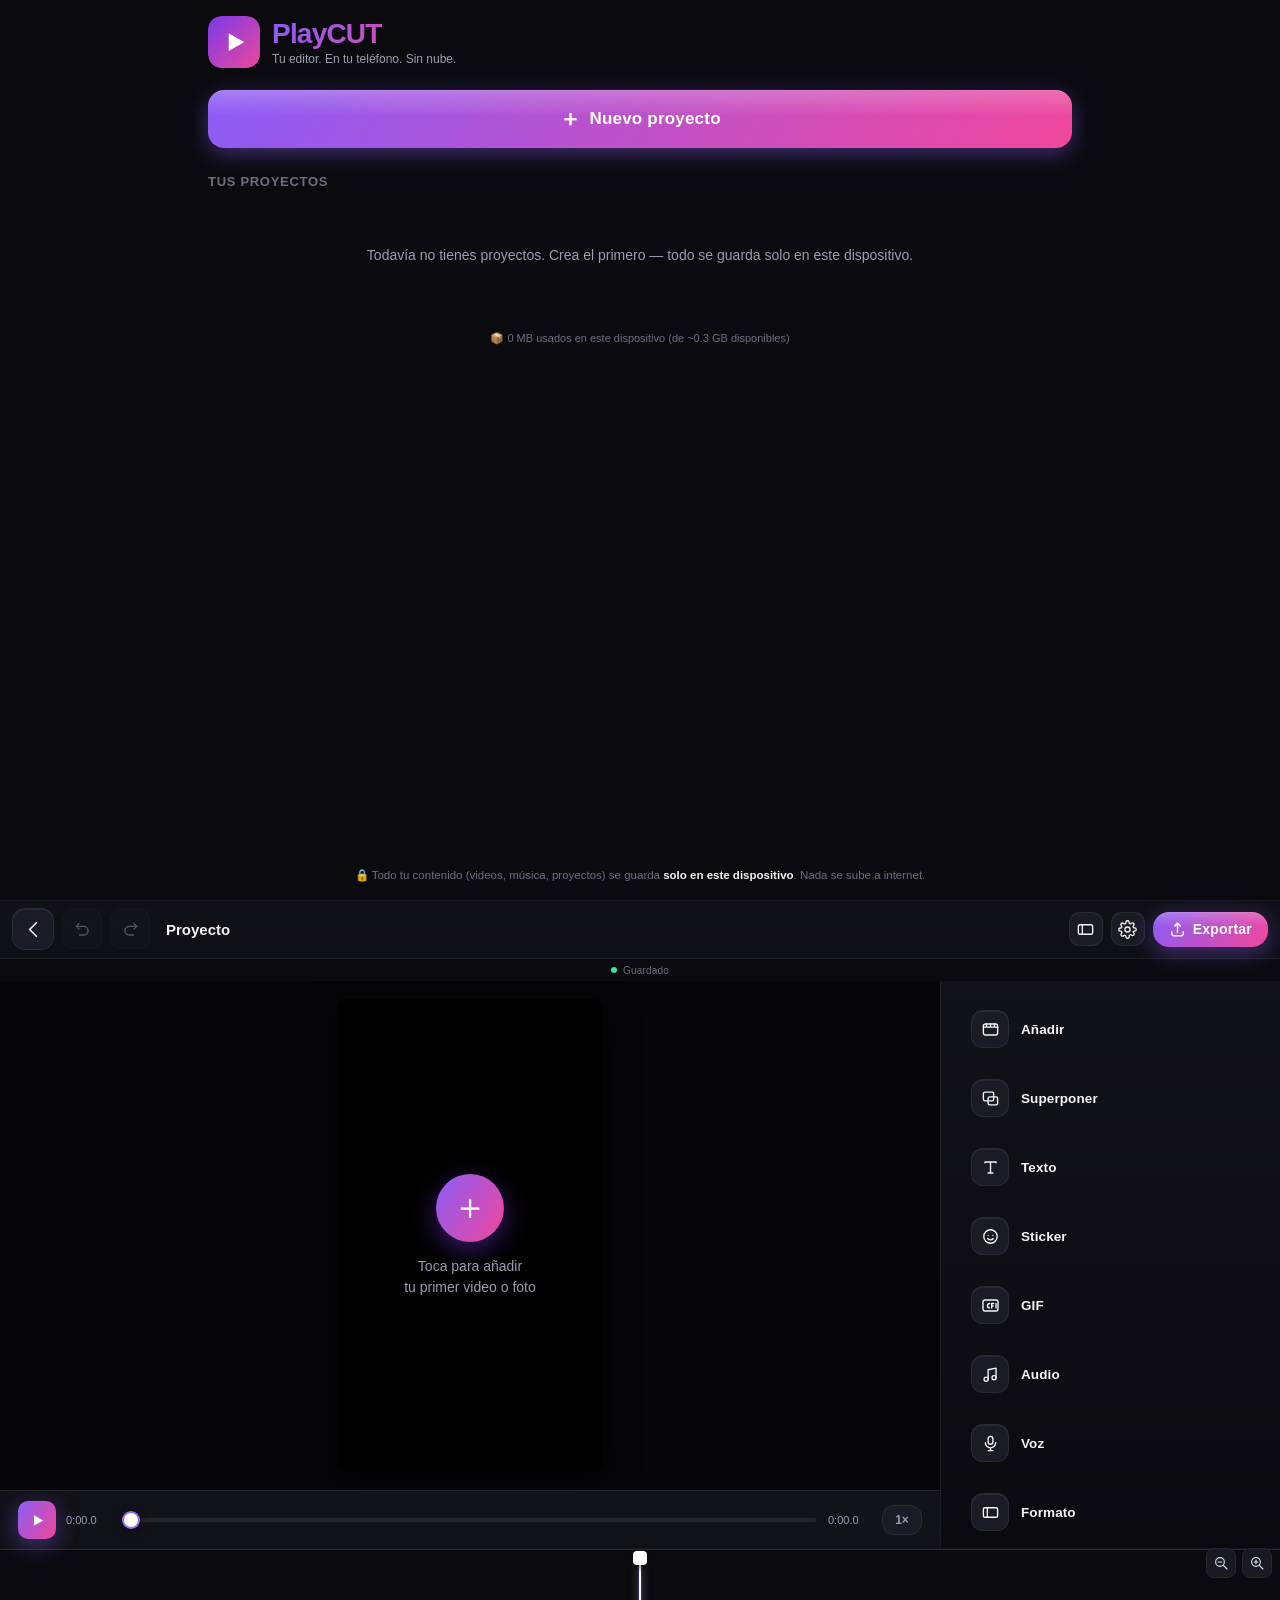
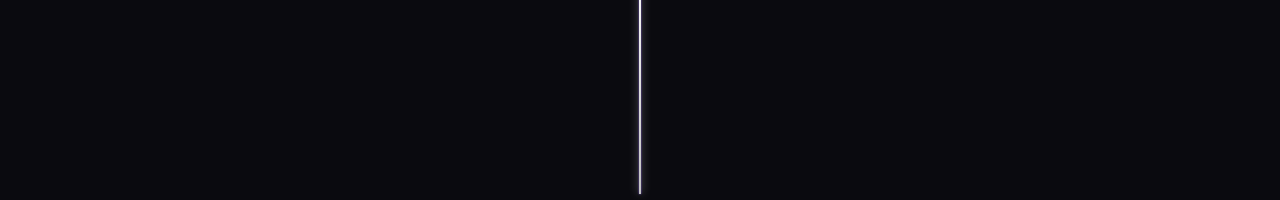
==== index.html @ 41d6950f "Add video stabilization (PRO) Analyses the clip frame by frame, reconstructs the camera's real path " ====
<!DOCTYPE html>
<html lang="es">
<head>
  <meta charset="UTF-8" />
  <meta name="viewport" content="width=device-width, initial-scale=1.0, viewport-fit=cover, maximum-scale=1.0, user-scalable=no" />
  <meta name="theme-color" content="#0d0d12" />
  <meta name="description" content="PlayCUT — Editor de video estilo CapCut, 100% en tu dispositivo. Sin nube, sin cuentas." />
  <meta name="apple-mobile-web-app-capable" content="yes" />
  <meta name="apple-mobile-web-app-status-bar-style" content="black-translucent" />
  <meta name="apple-mobile-web-app-title" content="PlayCUT" />
  <link rel="apple-touch-icon" href="icons/icon-192.png" />
  <link rel="icon" type="image/png" href="icons/icon-192.png" />
  <link rel="manifest" href="manifest.webmanifest" />
  <link rel="stylesheet" href="css/styles.css" />
  <title>PlayCUT — Editor de video en tu dispositivo</title>
</head>
<body>
<svg id="ic-sprite" width="0" height="0" style="position:absolute" aria-hidden="true" focusable="false">
  <symbol id="ic-media" viewBox="0 0 24 24"><rect x="3" y="5" width="18" height="14" rx="2.5"/><path d="M3 9h18M7 5v4M12 5v4M17 5v4"/></symbol>
    <symbol id="ic-overlay" viewBox="0 0 24 24"><rect x="3" y="4" width="13" height="11" rx="2"/><rect x="9" y="10" width="12" height="10" rx="2"/></symbol>
    <symbol id="ic-text" viewBox="0 0 24 24"><path d="M5 6V5h14v1M12 5v14M9 19h6"/></symbol>
    <symbol id="ic-sticker" viewBox="0 0 24 24"><circle cx="12" cy="12" r="8.5"/><path d="M9 10.5v.01M15 10.5v.01M8.5 14.5a4.5 4.5 0 0 0 7 0"/></symbol>
    <symbol id="ic-gif" viewBox="0 0 24 24"><rect x="2.5" y="5" width="19" height="14" rx="2.5"/><path d="M11 9.5A2.5 2.5 0 1 0 11 15M13.5 15V9.5h2.5M13.5 12.5h2M19 9.5V15"/></symbol>
    <symbol id="ic-audio" viewBox="0 0 24 24"><path d="M9 18V6l10-2v12"/><circle cx="6.5" cy="18" r="2.6"/><circle cx="16.5" cy="16" r="2.6"/></symbol>
    <symbol id="ic-voice" viewBox="0 0 24 24"><rect x="9" y="3" width="6" height="10" rx="3"/><path d="M5.5 11a6.5 6.5 0 0 0 13 0M12 17.5V21M9 21h6"/></symbol>
    <symbol id="ic-ratio" viewBox="0 0 24 24"><rect x="3" y="6" width="18" height="12" rx="2"/><path d="M8 6v12"/></symbol>
    <symbol id="ic-split" viewBox="0 0 24 24"><path d="M12 3v18M7 8l-3 4 3 4M17 8l3 4-3 4"/></symbol>
    <symbol id="ic-freeze" viewBox="0 0 24 24"><path d="M12 3v18M4.2 7.5l15.6 9M19.8 7.5l-15.6 9M12 7l-2.4-2.4M12 7l2.4-2.4M12 17l-2.4 2.4M12 17l2.4 2.4"/></symbol>
    <symbol id="ic-color" viewBox="0 0 24 24"><path d="M12 3a9 9 0 1 0 0 18c1.3 0 2-.8 2-1.7 0-1.4-1.3-1.6-1.3-2.8 0-.9.7-1.5 1.7-1.5H16a5 5 0 0 0 5-5c0-4-4-7-9-7Z"/><circle cx="7.5" cy="12" r="1.1" fill="currentColor" stroke="none"/><circle cx="9.8" cy="8" r="1.1" fill="currentColor" stroke="none"/><circle cx="14.5" cy="7.6" r="1.1" fill="currentColor" stroke="none"/></symbol>
    <symbol id="ic-marker" viewBox="0 0 24 24"><path d="M12 21s7-6.3 7-11a7 7 0 1 0-14 0c0 4.7 7 11 7 11Z"/><circle cx="12" cy="10" r="2.6"/></symbol>
    <symbol id="ic-paste" viewBox="0 0 24 24"><rect x="6" y="4" width="12" height="17" rx="2"/><path d="M9.5 4V3h5v1"/><path d="M9 11h6M9 15h4"/></symbol>
    <symbol id="ic-adjust" viewBox="0 0 24 24"><path d="M5 21v-7M5 10V3M12 21v-11M12 6V3M19 21v-4M19 13V3"/><path d="M2.5 14h5M9.5 6h5M16.5 17h5"/></symbol>
    <symbol id="ic-stab" viewBox="0 0 24 24"><rect x="3" y="6" width="18" height="12" rx="2"/><path d="M7.5 12h9"/><path d="M12 9.2v5.6"/><path d="M2 9v6M22 9v6"/></symbol>
    <symbol id="ic-curve" viewBox="0 0 24 24"><path d="M3.5 20.5h17M3.5 20.5V3.5"/><path d="M4 20C9 20 8 5 20 4"/><circle cx="9" cy="15.6" r="1.6" fill="currentColor" stroke="none"/><circle cx="15" cy="7.2" r="1.6" fill="currentColor" stroke="none"/></symbol>
    <symbol id="ic-volume" viewBox="0 0 24 24"><path d="M4 9.5v5h3.5L12 19V5L7.5 9.5H4Z"/><path d="M16 9a4 4 0 0 1 0 6M18.7 6.2a8 8 0 0 1 0 11.6"/></symbol>
    <symbol id="ic-speed" viewBox="0 0 24 24"><path d="M12 21a8.5 8.5 0 1 0-8.5-8.5"/><path d="M3.5 12.5 6 10M12 12.5l4.5-4"/><circle cx="12" cy="12.5" r="1.3" fill="currentColor" stroke="none"/></symbol>
    <symbol id="ic-transition" viewBox="0 0 24 24"><rect x="2.5" y="6" width="9" height="12" rx="2"/><rect x="12.5" y="6" width="9" height="12" rx="2"/><path d="M9 12h6M13 10l2 2-2 2"/></symbol>
    <symbol id="ic-anim" viewBox="0 0 24 24"><path d="m12 3 2.1 5.1L19.5 9l-4 3.6 1.1 5.4L12 15.4 7.4 18l1.1-5.4-4-3.6 5.4-.9L12 3Z"/></symbol>
    <symbol id="ic-duplicate" viewBox="0 0 24 24"><rect x="3.5" y="3.5" width="12" height="12" rx="2"/><rect x="8.5" y="8.5" width="12" height="12" rx="2"/></symbol>
    <symbol id="ic-copy" viewBox="0 0 24 24"><rect x="9" y="3" width="12" height="14" rx="2"/><path d="M15 21H5a2 2 0 0 1-2-2V8"/></symbol>
    <symbol id="ic-lock" viewBox="0 0 24 24"><rect x="4.5" y="10" width="15" height="11" rx="2.5"/><path d="M8 10V7a4 4 0 0 1 8 0v3"/></symbol>
    <symbol id="ic-unlock" viewBox="0 0 24 24"><rect x="4.5" y="10" width="15" height="11" rx="2.5"/><path d="M8 10V7a4 4 0 0 1 7.7-1.5"/></symbol>
    <symbol id="ic-left" viewBox="0 0 24 24"><path d="M15 5 8 12l7 7"/></symbol>
    <symbol id="ic-right" viewBox="0 0 24 24"><path d="m9 5 7 7-7 7"/></symbol>
    <symbol id="ic-trash" viewBox="0 0 24 24"><path d="M4 7h16M10 4h4M6 7l1 13h10l1-13M10 11v6M14 11v6"/></symbol>
    <symbol id="ic-back" viewBox="0 0 24 24"><path d="M15 5 8 12l7 7"/></symbol>
    <symbol id="ic-undo" viewBox="0 0 24 24"><path d="M4 8h9.5a5.5 5.5 0 0 1 0 11H8"/><path d="m7.5 4.5-3 3.5 3 3.5"/></symbol>
    <symbol id="ic-redo" viewBox="0 0 24 24"><path d="M20 8h-9.5a5.5 5.5 0 0 0 0 11H16"/><path d="m16.5 4.5 3 3.5-3 3.5"/></symbol>
    <symbol id="ic-settings" viewBox="0 0 24 24"><circle cx="12" cy="12" r="3.2"/><path d="M19.4 14.4a1.6 1.6 0 0 0 .33 1.79l.06.06a2 2 0 1 1-2.83 2.83l-.06-.06a1.6 1.6 0 0 0-1.79-.33 1.6 1.6 0 0 0-1 1.47V21a2 2 0 1 1-4 0v-.11a1.6 1.6 0 0 0-1.05-1.47 1.6 1.6 0 0 0-1.79.33l-.06.06a2 2 0 1 1-2.83-2.83l.06-.06a1.6 1.6 0 0 0 .33-1.79 1.6 1.6 0 0 0-1.47-1H3a2 2 0 1 1 0-4h.11a1.6 1.6 0 0 0 1.47-1.05 1.6 1.6 0 0 0-.33-1.79l-.06-.06a2 2 0 1 1 2.83-2.83l.06.06a1.6 1.6 0 0 0 1.79.33H9a1.6 1.6 0 0 0 1-1.47V3a2 2 0 1 1 4 0v.11a1.6 1.6 0 0 0 1 1.47 1.6 1.6 0 0 0 1.79-.33l.06-.06a2 2 0 1 1 2.83 2.83l-.06.06a1.6 1.6 0 0 0-.33 1.79V9a1.6 1.6 0 0 0 1.47 1H21a2 2 0 1 1 0 4h-.11a1.6 1.6 0 0 0-1.47 1Z"/></symbol>
    <symbol id="ic-play" viewBox="0 0 24 24"><path d="M7 4.5v15l13-7.5-13-7.5Z" fill="currentColor" stroke="none"/></symbol>
    <symbol id="ic-pause" viewBox="0 0 24 24"><rect x="6.5" y="4.5" width="4" height="15" rx="1.4" fill="currentColor" stroke="none"/><rect x="13.5" y="4.5" width="4" height="15" rx="1.4" fill="currentColor" stroke="none"/></symbol>
    <symbol id="ic-export" viewBox="0 0 24 24"><path d="M12 16V3M8 7l4-4 4 4"/><path d="M4 15v3.5A2.5 2.5 0 0 0 6.5 21h11a2.5 2.5 0 0 0 2.5-2.5V15"/></symbol>
    <symbol id="ic-plus" viewBox="0 0 24 24"><path d="M12 5v14M5 12h14"/></symbol>
    <symbol id="ic-crown" viewBox="0 0 24 24"><path d="m3 8 3.6 2.7L12 4l5.4 6.7L21 8l-1.6 10H4.6L3 8Z"/></symbol>
    <symbol id="ic-help" viewBox="0 0 24 24"><circle cx="12" cy="12" r="9"/><path d="M9.6 9.4a2.5 2.5 0 1 1 3.3 2.4c-.6.2-.9.8-.9 1.4v.4"/><circle cx="12" cy="17" r="1.1" fill="currentColor" stroke="none"/></symbol>
    <symbol id="ic-safe" viewBox="0 0 24 24"><rect x="3" y="3" width="18" height="18" rx="2.5"/><rect x="6.5" y="6.5" width="11" height="11" rx="1.5" stroke-dasharray="2.5 2.5"/></symbol>
    <symbol id="ic-camera" viewBox="0 0 24 24"><path d="M4 8.5h2.6l1.6-2.4h7.6L17.4 8.5H20a1.5 1.5 0 0 1 1.5 1.5v8A1.5 1.5 0 0 1 20 19.5H4A1.5 1.5 0 0 1 2.5 18v-8A1.5 1.5 0 0 1 4 8.5Z"/><circle cx="12" cy="13.5" r="3.3"/></symbol>
    <symbol id="ic-beat" viewBox="0 0 24 24"><path d="M2.5 12h3.2l2-6 3 12 2.6-8.5 1.9 4.5h6.3"/></symbol>
    <symbol id="ic-zoom-in" viewBox="0 0 24 24"><circle cx="10.5" cy="10.5" r="6.5"/><path d="M15.5 15.5 21 21M10.5 7.8v5.4M7.8 10.5h5.4"/></symbol>
    <symbol id="ic-zoom-out" viewBox="0 0 24 24"><circle cx="10.5" cy="10.5" r="6.5"/><path d="M15.5 15.5 21 21M7.8 10.5h5.4"/></symbol>
    <symbol id="ic-close" viewBox="0 0 24 24"><path d="M6 6l12 12M18 6 6 18"/></symbol>
</svg>

  <!-- ===================== PANTALLA: PROYECTOS ===================== -->
  <section id="screen-home" class="screen active">
    <header class="home-header">
      <div class="brand">
        <img src="icons/icon-192.png" alt="" class="brand-logo" />
        <div>
          <h1>PlayCUT</h1>
          <p class="brand-sub">Tu editor. En tu teléfono. Sin nube.</p>
        </div>
      </div>
      <button id="btn-install" class="ghost-btn" hidden>Instalar app</button>
    </header>

    <div class="home-actions">
      <button id="btn-new-project" class="primary-btn big">
        <span class="plus">＋</span> Nuevo proyecto
      </button>
    </div>

    <h2 class="section-title">Tus proyectos</h2>
    <div id="project-list" class="project-list"></div>
    <p id="empty-projects" class="empty-hint">Todavía no tienes proyectos. Crea el primero — todo se guarda solo en este dispositivo.</p>

    <div id="storage-usage" class="storage-usage"></div>
    <footer class="privacy-note">
      🔒 Todo tu contenido (videos, música, proyectos) se guarda <b>solo en este dispositivo</b>.
      Nada se sube a internet.
    </footer>
  </section>

  <!-- ===================== PANTALLA: EDITOR ===================== -->
  <section id="screen-editor" class="screen">
    <header class="editor-topbar">
      <button id="btn-back" class="icon-btn" title="Volver"><svg class="ic" aria-hidden="true"><use href="#ic-back"/></svg></button>
      <button id="btn-undo" class="icon-btn mini" title="Deshacer" disabled><svg class="ic" aria-hidden="true"><use href="#ic-undo"/></svg></button>
      <button id="btn-redo" class="icon-btn mini" title="Rehacer" disabled><svg class="ic" aria-hidden="true"><use href="#ic-redo"/></svg></button>
      <input id="project-name" class="project-name-input" value="Proyecto" />
      <div class="topbar-actions">
        <button id="btn-ratio" class="icon-btn mini" title="Formato"><svg class="ic" aria-hidden="true"><use href="#ic-ratio"/></svg></button>
        <button id="btn-settings" class="icon-btn mini" title="Ajustes"><svg class="ic" aria-hidden="true"><use href="#ic-settings"/></svg></button>
        <button id="btn-export" class="primary-btn small"><svg class="ic" aria-hidden="true"><use href="#ic-export"/></svg><span>Exportar</span></button>
      </div>
    </header>
    <div class="save-row"><span id="save-status" class="save-status">Guardado</span></div>

    <div class="preview-wrap">
      <canvas id="preview" width="1080" height="1920"></canvas>
      <canvas id="histogram" class="histogram" width="256" height="90" hidden></canvas>
      <div id="preview-empty" class="preview-empty">
        <div class="empty-cta">
          <span class="empty-plus">＋</span>
          <p>Toca para añadir<br>tu primer video o foto</p>
        </div>
      </div>
    </div>

    <div class="transport">
      <button id="btn-play" class="icon-btn play" title="Reproducir"><svg class="ic" aria-hidden="true"><use href="#ic-play"/></svg></button>
      <span id="time-current" class="time">0:00.0</span>
      <input id="seek" class="seek" type="range" min="0" max="1000" value="0" />
      <span id="time-total" class="time">0:00.0</span>
      <button id="btn-prate" class="rate-btn" title="Velocidad de la vista previa">1×</button>
    </div>

    <div class="timeline-area" id="timeline-area">
      <div class="zoom-controls">
        <button id="btn-zoom-out" class="zoom-btn" title="Alejar"><svg class="ic" aria-hidden="true"><use href="#ic-zoom-out"/></svg></button>
        <button id="btn-zoom-in" class="zoom-btn" title="Acercar"><svg class="ic" aria-hidden="true"><use href="#ic-zoom-in"/></svg></button>
      </div>
      <div class="timeline-scroll" id="timeline-scroll">
        <div class="timeline" id="timeline">
          <div class="timeline-ruler" id="timeline-ruler"></div>
          <div class="track track-video" id="track-video" data-track="video"></div>
          <div class="track track-overlay" id="track-overlay" data-track="overlay"></div>
          <div class="track track-audio" id="track-audio" data-track="audio"></div>
          <div class="track track-text" id="track-text" data-track="text"></div>
        </div>
      </div>
      <div class="playhead" id="playhead"></div>
    </div>

    <!-- Barra de herramientas principal -->
    <nav class="toolbar" id="toolbar-main">
      <button class="tool" data-action="add-media"><i><svg class="ic" aria-hidden="true"><use href="#ic-media"/></svg></i><span>Añadir</span></button>
      <button class="tool" data-action="add-overlay"><i><svg class="ic" aria-hidden="true"><use href="#ic-overlay"/></svg></i><span>Superponer</span></button>
      <button class="tool" data-action="add-text"><i><svg class="ic" aria-hidden="true"><use href="#ic-text"/></svg></i><span>Texto</span></button>
      <button class="tool" data-action="add-sticker"><i><svg class="ic" aria-hidden="true"><use href="#ic-sticker"/></svg></i><span>Sticker</span></button>
      <button class="tool" data-action="add-gif"><i><svg class="ic" aria-hidden="true"><use href="#ic-gif"/></svg></i><span>GIF</span></button>
      <button class="tool" data-action="add-audio"><i><svg class="ic" aria-hidden="true"><use href="#ic-audio"/></svg></i><span>Audio</span></button>
      <button class="tool" data-action="voice"><i><svg class="ic" aria-hidden="true"><use href="#ic-voice"/></svg></i><span>Voz</span></button>
      <button class="tool" data-action="ratio"><i><svg class="ic" aria-hidden="true"><use href="#ic-ratio"/></svg></i><span>Formato</span></button>
      <button class="tool" data-action="split"><i><svg class="ic" aria-hidden="true"><use href="#ic-split"/></svg></i><span>Dividir</span></button>
      <button class="tool" data-action="freeze"><i><svg class="ic" aria-hidden="true"><use href="#ic-freeze"/></svg></i><span>Congelar</span></button>
      <button class="tool" data-action="add-color"><i><svg class="ic" aria-hidden="true"><use href="#ic-color"/></svg></i><span>Color</span></button>
      <button class="tool" data-action="marker"><i><svg class="ic" aria-hidden="true"><use href="#ic-marker"/></svg></i><span>Marcador</span></button>
      <button class="tool" data-action="beat" data-pro="beat"><i><svg class="ic" aria-hidden="true"><use href="#ic-beat"/></svg></i><span>Al ritmo</span></button>
      <button class="tool" data-action="safe" data-pro="safe"><i><svg class="ic" aria-hidden="true"><use href="#ic-safe"/></svg></i><span>Guías</span></button>
      <button class="tool" data-action="grab-frame" data-pro="frame"><i><svg class="ic" aria-hidden="true"><use href="#ic-camera"/></svg></i><span>Foto</span></button>
      <button class="tool" data-action="histogram" data-pro="histogram"><i><svg class="ic" aria-hidden="true"><use href="#ic-adjust"/></svg></i><span>Histograma</span></button>
      <button class="tool" data-action="paste" id="btn-paste" hidden><i><svg class="ic" aria-hidden="true"><use href="#ic-paste"/></svg></i><span>Pegar</span></button>
    </nav>

    <!-- Panel contextual de clip seleccionado -->
    <div class="clip-tools" id="clip-tools" hidden>
      <button class="tool" data-action="clip-adjust"><i><svg class="ic" aria-hidden="true"><use href="#ic-adjust"/></svg></i><span>Editar</span></button>
      <button class="tool" data-action="clip-audio"><i><svg class="ic" aria-hidden="true"><use href="#ic-volume"/></svg></i><span>Volumen</span></button>
      <button class="tool" data-action="clip-speed"><i><svg class="ic" aria-hidden="true"><use href="#ic-speed"/></svg></i><span>Velocidad</span></button>
      <button class="tool" data-action="clip-transition"><i><svg class="ic" aria-hidden="true"><use href="#ic-transition"/></svg></i><span>Transición</span></button>
      <button class="tool" data-action="clip-anim"><i><svg class="ic" aria-hidden="true"><use href="#ic-anim"/></svg></i><span>Animar</span></button>
      <button class="tool" data-action="clip-split"><i><svg class="ic" aria-hidden="true"><use href="#ic-split"/></svg></i><span>Dividir</span></button>
      <button class="tool" data-action="clip-duplicate"><i><svg class="ic" aria-hidden="true"><use href="#ic-duplicate"/></svg></i><span>Duplicar</span></button>
      <button class="tool" data-action="clip-copy"><i><svg class="ic" aria-hidden="true"><use href="#ic-copy"/></svg></i><span>Copiar</span></button>
      <button class="tool" data-action="clip-extract-audio"><i><svg class="ic" aria-hidden="true"><use href="#ic-audio"/></svg></i><span>Extraer audio</span></button>
      <button class="tool" data-action="clip-mirror"><i><svg class="ic" aria-hidden="true"><use href="#ic-duplicate"/></svg></i><span>Espejo</span></button>
      <button class="tool" data-action="clip-reverse" data-pro="reverse"><i><svg class="ic" aria-hidden="true"><use href="#ic-undo"/></svg></i><span>Al revés</span></button>
      <button class="tool" data-action="clip-lock"><i><svg class="ic" aria-hidden="true"><use href="#ic-lock"/></svg></i><span>Bloquear</span></button>
      <button class="tool" data-action="clip-left"><i><svg class="ic" aria-hidden="true"><use href="#ic-left"/></svg></i><span>Mover</span></button>
      <button class="tool" data-action="clip-right"><i><svg class="ic" aria-hidden="true"><use href="#ic-right"/></svg></i><span>Mover</span></button>
      <button class="tool danger" data-action="clip-delete"><i><svg class="ic" aria-hidden="true"><use href="#ic-trash"/></svg></i><span>Borrar</span></button>
    </div>

    <input id="file-media" type="file" accept="video/*,image/*" multiple hidden />
    <input id="file-overlay" type="file" accept="video/*,image/*" multiple hidden />
    <input id="file-audio" type="file" accept="audio/*,video/*" multiple hidden />
  </section>

  <!-- ===================== HOJA: AJUSTES DE CLIP ===================== -->
  <div id="sheet-adjust" class="sheet">
    <div class="sheet-inner">
      <div class="sheet-handle"></div>
      <h3 id="adjust-title">Editar</h3>

      <div id="adj-visual-block">
        <p class="sheet-sub">Filtros</p>
        <div class="filters-row" id="filters-row">
          <button class="chip" data-filter="none">Original</button>
          <button class="chip" data-filter="vivid">Vívido</button>
          <button class="chip" data-filter="cine">Cine</button>
          <button class="chip" data-filter="drama">Dramático</button>
          <button class="chip" data-filter="warm">Cálido</button>
          <button class="chip" data-filter="cool">Frío</button>
          <button class="chip" data-filter="sunset">Atardecer</button>
          <button class="chip" data-filter="mint">Menta</button>
          <button class="chip" data-filter="aqua">Aqua</button>
          <button class="chip" data-filter="rose">Rosa</button>
          <button class="chip" data-filter="fade">Fade</button>
          <button class="chip" data-filter="vintage">Vintage</button>
          <button class="chip" data-filter="sharp">Nítido</button>
          <button class="chip" data-filter="noir">Noir</button>
          <button class="chip" data-filter="neon">Neón</button>
          <button class="chip" data-filter="lomo">Lomo</button>
          <button class="chip" data-filter="candy">Candy</button>
          <button class="chip" data-filter="moody">Moody</button>
          <button class="chip" data-filter="frost">Frío hielo</button>
          <button class="chip" data-filter="sepia">Sepia</button>
          <button class="chip" data-filter="invert">Negativo</button>
          <button class="chip" data-filter="bw">B/N</button>
        </div>

        <p class="sheet-sub only-overlay">Modo de mezcla <span class="badge-pro">PRO</span></p>
        <div class="opt-chips only-overlay" id="blend-row" data-pro="blend">
          <button class="chip" data-blend="normal">Normal</button>
          <button class="chip" data-blend="screen">Aclarar</button>
          <button class="chip" data-blend="add">Luz (add)</button>
          <button class="chip" data-blend="multiply">Oscurecer</button>
          <button class="chip" data-blend="overlay">Overlay</button>
          <button class="chip" data-blend="hardlight">Luz fuerte</button>
          <button class="chip" data-blend="softlight">Luz suave</button>
          <button class="chip" data-blend="lighten">Aclarar máx</button>
          <button class="chip" data-blend="darken">Oscurecer máx</button>
          <button class="chip" data-blend="colordodge">Sobreexp.</button>
          <button class="chip" data-blend="difference">Invertir</button>
        </div>

        <p class="sheet-sub only-overlay">Posición rápida</p>
        <div class="opt-grid three only-overlay" id="pip-pos">
          <button class="opt" data-pos="tl">↖</button>
          <button class="opt" data-pos="tc">↑</button>
          <button class="opt" data-pos="tr">↗</button>
          <button class="opt" data-pos="ml">←</button>
          <button class="opt" data-pos="c">●</button>
          <button class="opt" data-pos="mr">→</button>
          <button class="opt" data-pos="bl">↙</button>
          <button class="opt" data-pos="bc">↓</button>
          <button class="opt" data-pos="br">↘</button>
        </div>

        <p class="sheet-sub only-overlay">Borde</p>
        <div class="opt-chips only-overlay" id="border-row">
          <button class="chip" data-border="off">Sin borde</button>
          <button class="chip" data-border="#ffffff">Blanco</button>
          <button class="chip" data-border="#000000">Negro</button>
          <button class="chip" data-border="#ff3b6b">Rosa</button>
          <button class="chip" data-border="#3ba8ff">Azul</button>
        </div>
        <label class="only-overlay">Grosor del borde <output id="out-borderw">0%</output>
          <input id="adj-borderw" type="range" min="0" max="8" value="0" /></label>

        <p class="sheet-sub">Movimiento <span class="badge-pro">PRO</span></p>
        <div class="opt-chips" id="motion-row">
          <button class="chip" data-motion="none">Ninguno</button>
          <button class="chip" data-motion="zoomIn">Zoom in</button>
          <button class="chip" data-motion="zoomOut">Zoom out</button>
          <button class="chip" data-motion="panL">Pan ←</button>
          <button class="chip" data-motion="panR">Pan →</button>
          <button class="chip" data-motion="panU">Pan ↑</button>
          <button class="chip" data-motion="panD">Pan ↓</button>
          <button class="chip" data-motion="panUL">Pan ↖</button>
          <button class="chip" data-motion="panDR">Pan ↘</button>
          <button class="chip" data-motion="zoomInFast">Zoom rápido</button>
          <button class="chip" data-motion="zoomPanR">Zoom + pan</button>
        </div>

        <p class="sheet-sub only-visual">Recortar la imagen</p>
        <div class="opt-chips only-visual" id="crop-row">
          <button class="chip" data-crop="none">Sin recorte</button>
          <button class="chip" data-crop="center">Centro 80%</button>
          <button class="chip" data-crop="1:1">Cuadrado</button>
          <button class="chip" data-crop="16:9">16:9</button>
          <button class="chip" data-crop="9:16">9:16</button>
          <button class="chip" data-crop="4:5">4:5</button>
        </div>
        <label class="only-visual">Zoom del recorte <output id="out-cropzoom">100%</output>
          <input id="adj-cropzoom" type="range" min="30" max="100" value="100" /></label>
        <label class="only-visual">Recorte ← → <output id="out-cropx">50%</output>
          <input id="adj-cropx" type="range" min="0" max="100" value="50" /></label>
        <label class="only-visual">Recorte ↑ ↓ <output id="out-cropy">50%</output>
          <input id="adj-cropy" type="range" min="0" max="100" value="50" /></label>

        <p class="sheet-sub">Espejo y encuadre</p>
        <div class="opt-chips" id="flip-row">
          <button class="chip" data-flip="h">Voltear ↔</button>
          <button class="chip" data-flip="v">Voltear ↕</button>
          <button class="chip" id="btn-reset-transform">↺ Restablecer</button>
        </div>

        <p class="sheet-sub">Animación de entrada <span class="badge-pro">PRO</span></p>
        <div class="opt-chips" id="anim-in-row">
          <button class="chip" data-animin="none">Ninguna</button>
          <button class="chip" data-animin="fade">Aparecer</button>
          <button class="chip" data-animin="pop">Pop</button>
          <button class="chip" data-animin="zoom">Zoom</button>
          <button class="chip" data-animin="zoomout">Alejar</button>
          <button class="chip" data-animin="slidel">Desde ←</button>
          <button class="chip" data-animin="slider">Desde →</button>
          <button class="chip" data-animin="slideu">Desde ↑</button>
          <button class="chip" data-animin="slided">Desde ↓</button>
          <button class="chip" data-animin="spin">Giro</button>
          <button class="chip" data-animin="bounce">Rebote</button>
        </div>
        <label class="only-visual">Duración entrada <output id="out-animindur">0.5s</output>
          <input id="adj-animindur" type="range" min="0.1" max="2" step="0.1" value="0.5" /></label>

        <p class="sheet-sub">Animación de salida <span class="badge-pro">PRO</span></p>
        <div class="opt-chips" id="anim-out-row">
          <button class="chip" data-animout="none">Ninguna</button>
          <button class="chip" data-animout="fade">Desvanecer</button>
          <button class="chip" data-animout="pop">Pop</button>
          <button class="chip" data-animout="zoom">Zoom</button>
          <button class="chip" data-animout="zoomout">Alejar</button>
          <button class="chip" data-animout="slidel">Hacia ←</button>
          <button class="chip" data-animout="slider">Hacia →</button>
          <button class="chip" data-animout="slideu">Hacia ↑</button>
          <button class="chip" data-animout="slided">Hacia ↓</button>
          <button class="chip" data-animout="spin">Giro</button>
          <button class="chip" data-animout="bounce">Rebote</button>
        </div>
        <label class="only-visual">Duración salida <output id="out-animoutdur">0.5s</output>
          <input id="adj-animoutdur" type="range" min="0.1" max="2" step="0.1" value="0.5" /></label>

        <p class="sheet-sub">Encuadre y relleno de fondo</p>
        <div class="opt-grid" id="fill-row">
          <button class="opt" data-fill="contain"><span class="opt-ico">▭</span>Ajustar</button>
          <button class="opt" data-fill="cover"><span class="opt-ico">⬛</span>Rellenar</button>
          <button class="opt" data-bg="blur"><span class="opt-ico">🌫️</span>Fondo blur</button>
          <button class="opt" data-bg="color"><span class="opt-ico">🎨</span>Fondo color</button>
        </div>
        <div class="color-row" id="fill-colors">
          <button class="swatch" style="background:#000000" data-color="#000000"></button>
          <button class="swatch" style="background:#ffffff" data-color="#ffffff"></button>
          <button class="swatch" style="background:#101018" data-color="#101018"></button>
          <button class="swatch" style="background:#ff3b6b" data-color="#ff3b6b"></button>
          <button class="swatch" style="background:#ffd23b" data-color="#ffd23b"></button>
          <button class="swatch" style="background:#3bff9d" data-color="#3bff9d"></button>
          <button class="swatch" style="background:#3ba8ff" data-color="#3ba8ff"></button>
          <button class="swatch" style="background:#7c3aed" data-color="#7c3aed"></button>
        </div>

        <p class="sheet-sub">Máscara de forma <span class="badge-pro">PRO</span></p>
        <div class="opt-chips" id="mask-row" data-pro="mask">
          <button class="chip" data-mask="none">Ninguna</button>
          <button class="chip" data-mask="circle">● Círculo</button>
          <button class="chip" data-mask="oval">Óvalo</button>
          <button class="chip" data-mask="roundrect">▢ Redondo</button>
          <button class="chip" data-mask="triangle">▲ Triángulo</button>
          <button class="chip" data-mask="star">★ Estrella</button>
          <button class="chip" data-mask="heart">♥ Corazón</button>
          <button class="chip" data-mask="diamond">◆ Rombo</button>
          <button class="chip" data-mask="hexagon">⬡ Hexágono</button>
          <button class="chip" data-mask="pentagon">⬠ Pentágono</button>
        </div>

        <p class="sheet-sub">Animación con keyframes <span class="badge-pro">PRO</span></p>
        <div class="opt-grid two">
          <button class="opt" id="kf-add" data-pro="keyframes"><span class="opt-ico">◆</span><span id="kf-add-label">Añadir keyframe</span></button>
          <button class="opt" id="kf-clear"><span class="opt-ico">🗑️</span>Borrar animación</button>
        </div>
        <p class="export-meta" id="kf-hint">Coloca el cursor, mueve/escala el clip (con 2 dedos) y añade un keyframe. Repite en otro momento y se animará solo.</p>

        <p class="sheet-sub">Pantalla verde (chroma) <span class="badge-pro">PRO</span></p>
        <div class="opt-chips" id="chroma-row" data-pro="chroma">
          <button class="chip" data-chroma="off">Off</button>
          <button class="chip" data-chroma="#00e000">Verde</button>
          <button class="chip" data-chroma="#0047ff">Azul</button>
          <button class="chip" data-chroma="pick">Cuentagotas</button>
        </div>
        <label class="only-chroma">Intensidad <output id="out-csim">40%</output>
          <input id="adj-csim" type="range" min="0" max="100" value="40" /></label>
        <label class="only-chroma">Suavizado <output id="out-csm">12%</output>
          <input id="adj-csm" type="range" min="0" max="60" value="12" /></label>

        <p class="sheet-sub only-video">Estabilizar video <span class="badge-pro">PRO</span></p>
        <div class="opt-grid two only-video">
          <button class="opt" id="btn-stabilize" data-pro="stab"><span class="opt-ico"><svg class="ic" aria-hidden="true"><use href="#ic-stab"/></svg></span><span id="stab-label">Estabilizar</span></button>
          <button class="opt" id="btn-stab-off"><span class="opt-ico"><svg class="ic" aria-hidden="true"><use href="#ic-undo"/></svg></span>Quitar estabilización</button>
        </div>
        <label class="only-video" id="stab-strength-row">Cuánto corregir <output id="out-stab">100%</output>
          <input id="adj-stab" type="range" min="0" max="100" value="100" /></label>
        <p class="export-meta only-video" id="stab-hint">Analiza el movimiento de la cámara y compensa el temblor. Amplía un poco la imagen para tapar los bordes.</p>

        <p class="sheet-sub only-visual">Curvas de color <span class="badge-pro">PRO</span></p>
        <div class="opt-grid two only-visual">
          <button class="opt" id="btn-open-curves" data-pro="colorcurves"><span class="opt-ico"><svg class="ic" aria-hidden="true"><use href="#ic-curve"/></svg></span><span id="curves-state">Abrir curvas</span></button>
          <button class="opt" id="btn-curves-off"><span class="opt-ico"><svg class="ic" aria-hidden="true"><use href="#ic-undo"/></svg></span>Quitar curvas</button>
        </div>
      </div>

      <div class="sliders">
        <label>Volumen <output id="out-volume">100%</output>
          <input id="adj-volume" type="range" min="0" max="200" value="100" /></label>
        <label class="only-audio">Fade in <output id="out-fadein">0.0s</output>
          <input id="adj-fadein" type="range" min="0" max="5" step="0.1" value="0" /></label>
        <label class="only-audio">Fade out <output id="out-fadeout">0.0s</output>
          <input id="adj-fadeout" type="range" min="0" max="5" step="0.1" value="0" /></label>
        <label class="only-image">Duración <output id="out-duration">3.0s</output>
          <input id="adj-duration" type="range" min="0.5" max="15" step="0.1" value="3" /></label>
        <label class="only-visual">Escala <output id="out-scale">100%</output>
          <input id="adj-scale" type="range" min="50" max="300" value="100" /></label>
        <label class="only-visual">Rotación <output id="out-rotate">0°</output>
          <input id="adj-rotate" type="range" min="-180" max="180" value="0" /></label>
        <label class="only-visual">Brillo <output id="out-brightness">100%</output>
          <input id="adj-brightness" type="range" min="0" max="200" value="100" /></label>
        <label class="only-visual">Contraste <output id="out-contrast">100%</output>
          <input id="adj-contrast" type="range" min="0" max="200" value="100" /></label>
        <label class="only-visual">Saturación <output id="out-saturation">100%</output>
          <input id="adj-saturation" type="range" min="0" max="200" value="100" /></label>
        <label class="only-visual">Temperatura <output id="out-temp">0</output>
          <input id="adj-temp" type="range" min="-100" max="100" value="0" /></label>
        <label class="only-visual">Tono <output id="out-hue">0°</output>
          <input id="adj-hue" type="range" min="-180" max="180" value="0" /></label>
        <label class="only-visual">Viñeta <output id="out-vignette">0%</output>
          <input id="adj-vignette" type="range" min="0" max="100" value="0" /></label>
        <label class="only-visual">Grano <output id="out-grain">0%</output>
          <input id="adj-grain" type="range" min="0" max="100" value="0" /></label>
        <label class="only-visual">Opacidad <output id="out-opacity">100%</output>
          <input id="adj-opacity" type="range" min="0" max="100" value="100" /></label>
      </div>
      <button class="opt full only-visual" id="btn-apply-all-visual"><span class="opt-ico">🎨</span>Aplicar filtro y ajustes a todos</button>
      <button class="primary-btn full" data-close-sheet>Listo</button>
    </div>
  </div>

  <!-- ===================== HOJA: AUDIO / VOLUMEN ===================== -->
  <div id="sheet-audio-clip" class="sheet">
    <div class="sheet-inner">
      <div class="sheet-handle"></div>
      <h3 id="audio-title">Volumen y sonido</h3>
      <div class="opt-grid" id="audio-actions">
        <button class="opt" id="btn-mute"><span class="opt-ico" id="mute-ico"><svg class="ic" aria-hidden="true"><use href="#ic-volume"/></svg></span><span id="mute-label">Silenciar</span></button>
        <button class="opt" id="btn-vol-all"><span class="opt-ico"><svg class="ic" aria-hidden="true"><use href="#ic-audio"/></svg></span>Aplicar a todos</button>
        <button class="opt" id="btn-save-mp3"><span class="opt-ico"><svg class="ic" aria-hidden="true"><use href="#ic-export"/></svg></span>Guardar MP3</button>
        <button class="opt" id="btn-duck"><span class="opt-ico"><svg class="ic" aria-hidden="true"><use href="#ic-volume"/></svg></span><span id="duck-label">Bajar con la voz</span></button>
      </div>
      <p class="export-meta" id="duck-hint">«Bajar con la voz» hace que esta música se atenúe sola cuando suena tu voz o el audio del video.</p>
      <div class="sliders">
        <label>Volumen <output id="out-avol">100%</output>
          <input id="a-vol" type="range" min="0" max="200" value="100" /></label>
        <label>Aparecer poco a poco (fade in) <output id="out-afi">0.0s</output>
          <input id="a-fi" type="range" min="0" max="5" step="0.1" value="0" /></label>
        <label>Terminar poco a poco (fade out) <output id="out-afo">0.0s</output>
          <input id="a-fo" type="range" min="0" max="5" step="0.1" value="0" /></label>
      </div>
      <p class="export-meta">Sube el volumen del video y baja el de la música (o al revés) ajustando cada clip por separado.</p>
      <button class="primary-btn full" data-close-sheet>Listo</button>
    </div>
  </div>

  <!-- ===================== HOJA: VELOCIDAD ===================== -->
  <div id="sheet-speed" class="sheet">
    <div class="sheet-inner">
      <div class="sheet-handle"></div>
      <h3>Velocidad <span class="badge-pro">PRO</span></h3>
      <div class="opt-chips" id="speed-presets">
        <button class="chip" data-speed="0.25">0.25×</button>
        <button class="chip" data-speed="0.5">0.5×</button>
        <button class="chip" data-speed="1">1×</button>
        <button class="chip" data-speed="1.5">1.5×</button>
        <button class="chip" data-speed="2">2×</button>
        <button class="chip" data-speed="3">3×</button>
        <button class="chip" data-speed="4">4×</button>
      </div>
      <div class="sliders">
        <label>Velocidad <output id="out-speed">1.0×</output>
          <input id="adj-speed" type="range" min="0.25" max="4" step="0.05" value="1" /></label>
      </div>

      <p class="sheet-sub">Curva de velocidad <span class="badge-pro">PRO</span></p>
      <p class="export-meta">Divide el clip en tramos con velocidades distintas para lograr efectos de cámara lenta y acelerón.</p>
      <div class="opt-grid" id="speed-curves" data-pro="curves">
        <button class="opt" data-curve="montage"><span class="opt-ico"><svg class="ic" aria-hidden="true"><use href="#ic-beat"/></svg></span>Montaje</button>
        <button class="opt" data-curve="hero"><span class="opt-ico"><svg class="ic" aria-hidden="true"><use href="#ic-crown"/></svg></span>Héroe</button>
        <button class="opt" data-curve="bullet"><span class="opt-ico"><svg class="ic" aria-hidden="true"><use href="#ic-speed"/></svg></span>Bala</button>
        <button class="opt" data-curve="flashin"><span class="opt-ico"><svg class="ic" aria-hidden="true"><use href="#ic-right"/></svg></span>Entrada rápida</button>
        <button class="opt" data-curve="flashout"><span class="opt-ico"><svg class="ic" aria-hidden="true"><use href="#ic-left"/></svg></span>Salida rápida</button>
        <button class="opt" data-curve="jump"><span class="opt-ico"><svg class="ic" aria-hidden="true"><use href="#ic-split"/></svg></span>Saltos</button>
      </div>

      <button class="primary-btn full" data-close-sheet>Listo</button>
    </div>
  </div>

  <!-- ===================== HOJA: TRANSICIÓN ===================== -->
  <div id="sheet-transition" class="sheet">
    <div class="sheet-inner">
      <div class="sheet-handle"></div>
      <h3>Transición <span class="badge-pro">PRO</span></h3>
      <p class="sheet-sub">Efecto al unir con el clip anterior</p>
      <div class="opt-grid" id="transition-grid">
        <button class="opt" data-trans="none"><span class="opt-ico">⊘</span>Ninguna</button>
        <button class="opt" data-trans="dissolve"><span class="opt-ico">◑</span>Fundido</button>
        <button class="opt" data-trans="fadeblack"><span class="opt-ico">◾</span>A negro</button>
        <button class="opt" data-trans="fadewhite"><span class="opt-ico">◽</span>A blanco</button>
        <button class="opt" data-trans="slideleft"><span class="opt-ico">←</span>Deslizar ←</button>
        <button class="opt" data-trans="slideright"><span class="opt-ico">→</span>Deslizar →</button>
        <button class="opt" data-trans="slideup"><span class="opt-ico">↑</span>Deslizar ↑</button>
        <button class="opt" data-trans="slidedown"><span class="opt-ico">↓</span>Deslizar ↓</button>
        <button class="opt" data-trans="wipeup"><span class="opt-ico">⤒</span>Barrido ↑</button>
        <button class="opt" data-trans="wipedown"><span class="opt-ico">⤓</span>Barrido ↓</button>
        <button class="opt" data-trans="zoomin"><span class="opt-ico">⤢</span>Zoom in</button>
        <button class="opt" data-trans="zoomout"><span class="opt-ico">⤡</span>Zoom out</button>
        <button class="opt" data-trans="wipeleft"><span class="opt-ico">▤</span>Barrido</button>
        <button class="opt" data-trans="whip"><span class="opt-ico">💨</span>Whip pan</button>
        <button class="opt" data-trans="iris"><span class="opt-ico">◉</span>Iris</button>
        <button class="opt" data-trans="glitch"><span class="opt-ico">⚡</span>Glitch</button>
        <button class="opt" data-trans="blur"><span class="opt-ico">🌫️</span>Desenfoque</button>
        <button class="opt" data-trans="spin"><span class="opt-ico">↻</span>Giro</button>
      </div>
      <div class="sliders">
        <label>Duración <output id="out-transdur">0.6s</output>
          <input id="adj-transdur" type="range" min="0.2" max="2" step="0.1" value="0.6" /></label>
      </div>
      <button class="primary-btn full" data-close-sheet>Listo</button>
    </div>
  </div>

  <!-- ===================== HOJA: FORMATO ===================== -->
  <div id="sheet-ratio" class="sheet">
    <div class="sheet-inner">
      <div class="sheet-handle"></div>
      <h3>Formato del proyecto</h3>
      <div class="opt-grid" id="ratio-grid">
        <button class="opt" data-ratio="9:16"><span class="opt-ico">▯</span>9:16</button>
        <button class="opt" data-ratio="1:1"><span class="opt-ico">◻</span>1:1</button>
        <button class="opt" data-ratio="16:9"><span class="opt-ico">▭</span>16:9</button>
        <button class="opt" data-ratio="4:5"><span class="opt-ico">▯</span>4:5</button>
        <button class="opt" data-ratio="3:4"><span class="opt-ico">▯</span>3:4</button>
        <button class="opt" data-ratio="2:3"><span class="opt-ico">▯</span>2:3</button>
        <button class="opt" data-ratio="3:2"><span class="opt-ico">▭</span>3:2</button>
        <button class="opt" data-ratio="5:4"><span class="opt-ico">▭</span>5:4</button>
        <button class="opt" data-ratio="21:9"><span class="opt-ico">▭</span>21:9</button>
        <button class="opt" data-ratio="9:21"><span class="opt-ico">▯</span>9:21</button>
      </div>
      <button class="opt full" id="btn-swap-orient"><span class="opt-ico">🔄</span>Girar lienzo (horizontal ↔ vertical)</button>
      <button class="primary-btn full" data-close-sheet>Listo</button>
    </div>
  </div>

  <!-- ===================== HOJA: EDITOR DE TEXTO ===================== -->
  <div id="sheet-text" class="sheet">
    <div class="sheet-inner">
      <div class="sheet-handle"></div>
      <h3 id="text-title">Texto</h3>
      <textarea id="text-content" class="text-area" placeholder="Escribe algo..."></textarea>

      <p class="sheet-sub" id="text-font-label">Fuente</p>
      <div class="opt-chips" id="text-fonts">
        <button class="chip" data-font="sans">Sans</button>
        <button class="chip" data-font="display" style="font-family:Impact,'Arial Black',sans-serif">Display</button>
        <button class="chip" data-font="serif" style="font-family:Georgia,serif">Serif</button>
        <button class="chip" data-font="round" style="font-family:'Trebuchet MS',sans-serif">Round</button>
        <button class="chip" data-font="rounded2" style="font-family:'Arial Rounded MT Bold','Avenir Next Rounded',sans-serif">Suave</button>
        <button class="chip" data-font="condensed" style="font-family:'Arial Narrow',sans-serif">Estrecha</button>
        <button class="chip" data-font="future" style="font-family:Futura,'Century Gothic',sans-serif">Futura</button>
        <button class="chip" data-font="classic" style="font-family:Palatino,Baskerville,serif">Clásica</button>
        <button class="chip" data-font="elegant" style="font-family:Didot,'Bodoni MT',Georgia,serif">Elegante</button>
        <button class="chip" data-font="script" style="font-family:'Snell Roundhand','Brush Script MT',cursive;font-size:16px">Firma</button>
        <button class="chip" data-font="hand" style="font-family:'Bradley Hand','Comic Sans MS',cursive">Escrita</button>
        <button class="chip" data-font="marker" style="font-family:'Marker Felt','Comic Sans MS',sans-serif">Marcador</button>
        <button class="chip" data-font="typewriter" style="font-family:'American Typewriter','Courier New',monospace">Máquina</button>
        <button class="chip" data-font="mono" style="font-family:monospace">Mono</button>
      </div>

      <p class="sheet-sub">Color</p>
      <div class="color-row" id="text-colors">
        <button class="swatch" style="background:#ffffff" data-color="#ffffff"></button>
        <button class="swatch" style="background:#000000" data-color="#000000"></button>
        <button class="swatch" style="background:#ff3b6b" data-color="#ff3b6b"></button>
        <button class="swatch" style="background:#ffd23b" data-color="#ffd23b"></button>
        <button class="swatch" style="background:#3bff9d" data-color="#3bff9d"></button>
        <button class="swatch" style="background:#3ba8ff" data-color="#3ba8ff"></button>
        <button class="swatch" style="background:#b06bff" data-color="#b06bff"></button>
      </div>

      <p class="sheet-sub" id="text-bg-label">Fondo</p>
      <div class="opt-chips" id="text-bg">
        <button class="chip" data-bg="none">Ninguno</button>
        <button class="chip" data-bg="black">Negro</button>
        <button class="chip" data-bg="white">Blanco</button>
        <button class="chip" data-bg="color">Color</button>
      </div>

      <p class="sheet-sub">Estilos rápidos</p>
      <div class="opt-chips" id="text-presets">
        <button class="chip" data-preset="subtitle">Subtítulo</button>
        <button class="chip" data-preset="title">Título</button>
        <button class="chip" data-preset="caption">Cartel</button>
        <button class="chip" data-preset="neon">Neón</button>
        <button class="chip" data-preset="meme">Meme</button>
        <button class="chip" data-preset="glow">Brillo</button>
        <button class="chip" data-preset="retro">Retro</button>
      </div>

      <p class="sheet-sub">Animación <span class="badge-pro">PRO</span></p>
      <div class="opt-chips" id="text-anim">
        <button class="chip" data-anim="none">Ninguna</button>
        <button class="chip" data-anim="fade">Fundido</button>
        <button class="chip" data-anim="pop">Pop</button>
        <button class="chip" data-anim="bounce">Rebote</button>
        <button class="chip" data-anim="typewriter">Máquina</button>
        <button class="chip" data-anim="slideup">Subir</button>
        <button class="chip" data-anim="slidedown">Bajar</button>
      </div>

      <p class="sheet-sub">Efecto</p>
      <div class="opt-chips" id="text-effects">
        <button class="chip" data-toggle="shadow">Sombra</button>
        <button class="chip" data-toggle="vertical">Vertical</button>
      </div>

      <div class="sliders">
        <label>Tamaño <output id="out-textsize">64</output>
          <input id="text-size" type="range" min="20" max="240" value="64" /></label>
        <label>Posición vertical <output id="out-texty">80%</output>
          <input id="text-y" type="range" min="0" max="100" value="80" /></label>
        <label>Posición horizontal <output id="out-textx">50%</output>
          <input id="text-x" type="range" min="0" max="100" value="50" /></label>
        <label>Rotación <output id="out-textrot">0°</output>
          <input id="text-rot" type="range" min="-180" max="180" value="0" /></label>
        <label>Espaciado entre letras <output id="out-textls">0</output>
          <input id="text-ls" type="range" min="0" max="40" value="0" /></label>
      </div>
      <div class="sheet-buttons">
        <button class="ghost-btn" id="text-delete">Borrar</button>
        <button class="primary-btn" data-close-sheet>Listo</button>
      </div>
    </div>
  </div>

  <!-- ===================== HOJA: STICKERS (emojis) ===================== -->
  <div id="sheet-sticker" class="sheet">
    <div class="sheet-inner">
      <div class="sheet-handle"></div>
      <h3>Stickers</h3>
      <div class="opt-chips" id="emoji-tabs"></div>
      <div class="emoji-grid" id="emoji-grid"></div>
      <button class="ghost-btn full" data-close-sheet>Cerrar</button>
    </div>
  </div>

  <!-- ===================== HOJA: TARJETA DE COLOR ===================== -->
  <div id="sheet-color" class="sheet">
    <div class="sheet-inner">
      <div class="sheet-handle"></div>
      <h3>Fondos y plantillas</h3>
      <p class="sheet-sub">Plantillas con título</p>
      <div class="opt-grid two">
        <button class="opt" id="btn-add-intro"><span class="opt-ico"><svg class="ic" aria-hidden="true"><use href="#ic-media"/></svg></span>Intro con título</button>
        <button class="opt" id="btn-add-outro"><span class="opt-ico"><svg class="ic" aria-hidden="true"><use href="#ic-ratio"/></svg></span>Outro de cierre</button>
      </div>

      <p class="sheet-sub">Estilos listos para publicar</p>
      <div class="opt-grid" id="proj-presets">
        <button class="opt" data-preset="reel"><span class="opt-ico"><svg class="ic" aria-hidden="true"><use href="#ic-anim"/></svg></span>Reel dinámico</button>
        <button class="opt" data-preset="cine"><span class="opt-ico"><svg class="ic" aria-hidden="true"><use href="#ic-adjust"/></svg></span>Cine</button>
        <button class="opt" data-preset="vlog"><span class="opt-ico"><svg class="ic" aria-hidden="true"><use href="#ic-voice"/></svg></span>Vlog limpio</button>
      </div>
      <p class="export-meta">Aplica de golpe formato, filtro, movimiento, transiciones y fundidos a todo el proyecto.</p>
      <p class="sheet-sub">Tarjeta de color</p>
      <p class="export-meta">Añade una tarjeta de color (títulos o separadores). Se añade al final del video.</p>
      <div class="color-row" id="color-card-swatches">
        <button class="swatch" style="background:#000000" data-color="#000000"></button>
        <button class="swatch" style="background:#ffffff" data-color="#ffffff"></button>
        <button class="swatch" style="background:#ff3b6b" data-color="#ff3b6b"></button>
        <button class="swatch" style="background:#ffd23b" data-color="#ffd23b"></button>
        <button class="swatch" style="background:#3bff9d" data-color="#3bff9d"></button>
        <button class="swatch" style="background:#3ba8ff" data-color="#3ba8ff"></button>
        <button class="swatch" style="background:#7c3aed" data-color="#7c3aed"></button>
        <button class="swatch" style="background:#ff7a3b" data-color="#ff7a3b"></button>
        <button class="swatch" style="background:#111827" data-color="#111827"></button>
        <button class="swatch" style="background:#0e7490" data-color="#0e7490"></button>
      </div>
      <button class="ghost-btn full" data-close-sheet>Cerrar</button>
    </div>
  </div>

  <!-- ===================== HOJA: VOZ EN OFF ===================== -->
  <div id="sheet-voice" class="sheet">
    <div class="sheet-inner">
      <div class="sheet-handle"></div>
      <h3>Voz en off <span class="badge-pro">PRO</span></h3>
      <p class="export-meta">Narra sobre tu video. Se graba desde donde está el cursor. Necesita permiso del micrófono.</p>
      <div class="voice-timer" id="voice-timer">0:00</div>
      <button class="primary-btn full" id="voice-btn">● Grabar</button>
      <button class="ghost-btn full" data-close-sheet>Cerrar</button>
    </div>
  </div>

  <!-- ===================== HOJA: GIFs ===================== -->
  <div id="sheet-gif" class="sheet">
    <div class="sheet-inner">
      <div class="sheet-handle"></div>
      <h3>GIF de internet</h3>
      <input id="gif-url" class="gif-input" placeholder="Pega el enlace de un GIF (.gif)…" />
      <button class="primary-btn full" id="gif-add-url">Añadir este GIF</button>
      <p class="export-meta">¿No tienes el enlace? Abre
        <a href="https://giphy.com" target="_blank" rel="noopener">GIPHY</a> o
        <a href="https://tenor.com" target="_blank" rel="noopener">Tenor</a>,
        mantén pulsado un GIF, «Copiar enlace» y pégalo arriba.</p>
      <p class="sheet-sub">Buscar aquí <span class="badge-pro">opcional</span></p>
      <input id="gif-key" class="gif-input" placeholder="Pega tu clave gratis de GIPHY para buscar" />
      <input id="gif-search" class="gif-input" placeholder="Buscar: gato, fuego, ok…" />
      <div id="gif-results" class="gif-grid"></div>
      <button class="ghost-btn full" data-close-sheet>Cerrar</button>
    </div>
  </div>

  <!-- ===================== HOJA: AJUSTES / RENDIMIENTO ===================== -->
  <div id="sheet-settings" class="sheet">
    <div class="sheet-inner">
      <div class="sheet-handle"></div>
      <h3>Ajustes</h3>
      <p class="sheet-sub">Ayuda y versión</p>
      <div class="opt-grid two">
        <button class="opt" id="btn-tutorial"><span class="opt-ico"><svg class="ic" aria-hidden="true"><use href="#ic-help"/></svg></span>Guía para principiantes</button>
        <button class="opt" id="btn-pro"><span class="opt-ico"><svg class="ic" aria-hidden="true"><use href="#ic-crown"/></svg></span>PlayCUT PRO</button>
      </div>
      <p class="sheet-sub">Rendimiento <span class="badge-pro">AUTO</span></p>
      <p class="export-meta" id="device-info">—</p>
      <div class="opt-grid" id="perf-grid">
        <button class="opt" data-perf="auto"><span class="opt-ico">⚙</span>Automático</button>
        <button class="opt" data-perf="high"><span class="opt-ico">🚀</span>Alta</button>
        <button class="opt" data-perf="low"><span class="opt-ico">🔋</span>Ahorro</button>
      </div>
      <p class="sheet-sub">Color de fondo</p>
      <div class="color-row" id="bg-colors">
        <button class="swatch" style="background:#000000" data-color="#000000"></button>
        <button class="swatch" style="background:#ffffff" data-color="#ffffff"></button>
        <button class="swatch" style="background:#101018" data-color="#101018"></button>
        <button class="swatch" style="background:#ff3b6b" data-color="#ff3b6b"></button>
        <button class="swatch" style="background:#3ba8ff" data-color="#3ba8ff"></button>
        <button class="swatch" style="background:#3bff9d" data-color="#3bff9d"></button>
        <button class="swatch" style="background:#7c3aed" data-color="#7c3aed"></button>
      </div>
      <p class="sheet-sub">Fundido de entrada del video <output id="out-projfadein">0.0s</output></p>
      <input id="set-projfadein" type="range" min="0" max="3" step="0.1" value="0" />
      <p class="sheet-sub">Fundido de salida del video <output id="out-projfadeout">0.0s</output></p>
      <input id="set-projfadeout" type="range" min="0" max="3" step="0.1" value="0" />
      <p class="export-meta">Aparece desde negro al empezar y se va a negro al terminar (también baja el audio).</p>
      <p class="sheet-sub">Duración del fotograma congelado <output id="out-freezedur">2.0s</output></p>
      <input id="set-freezedur" type="range" min="0.3" max="10" step="0.1" value="2" />
      <p class="export-meta">Es la duración que tendrá cada «🧊 Congelar». Después puedes cambiarla clip a clip.</p>
      <p class="sheet-sub">Duración de fotos nuevas <output id="out-imgdur">3.0s</output></p>
      <input id="set-imgdur" type="range" min="1" max="10" step="0.5" value="3" />
      <p class="export-meta">Cuánto dura cada foto al importarla. No afecta a las ya añadidas.</p>
      <p class="sheet-sub kbd-only">Atajos de teclado</p>
      <p class="export-meta kbd-only">Espacio: reproducir · ← →: mover · S: dividir · Supr: borrar · Ctrl+Z/Y: deshacer</p>
      <button class="primary-btn full" data-close-sheet>Listo</button>
    </div>
  </div>

  <!-- ===================== HOJA: EXPORTAR ===================== -->
  <div id="sheet-export" class="sheet">
    <div class="sheet-inner">
      <div class="sheet-handle"></div>
      <h3>Exportar video</h3>
      <div id="export-config">
        <p class="sheet-sub">¿Dónde lo vas a publicar?</p>
        <ul class="platform-list" id="platform-check"></ul>
        <p class="sheet-sub">Resolución</p>
        <div class="opt-grid" id="export-res">
          <button class="opt" data-res="720">720p</button>
          <button class="opt" data-res="1080">1080p</button>
          <button class="opt" data-res="1440">2K</button>
          <button class="opt" data-res="2160" data-pro="4k">4K <span class="badge-pro">PRO</span></button>
        </div>
        <p class="sheet-sub">Fotogramas por segundo</p>
        <div class="opt-grid" id="export-fps">
          <button class="opt" data-fps="24">24</button>
          <button class="opt" data-fps="30">30</button>
          <button class="opt" data-fps="60">60</button>
        </div>
        <p class="export-meta" id="export-meta">1080 × 1920 · 30 fps</p>
        <p class="export-note">El video se genera en tu teléfono en tiempo real. Mantén la pantalla encendida.</p>
        <button class="primary-btn full" id="btn-start-export">Empezar exportación</button>
        <button class="ghost-btn full" id="btn-export-gif">🎞️ Exportar como GIF (para chats)</button>
      </div>
      <div id="export-progress" hidden>
        <div class="progress-ring-text"><span id="export-percent">0%</span></div>
        <div class="progress-bar"><div id="export-bar" class="progress-fill"></div></div>
        <p class="export-note">Grabando... no cierres la app.</p>
      </div>
      <div id="export-done" hidden>
        <p class="done-msg">✅ ¡Listo!</p>
        <video id="export-preview" controls playsinline class="export-video"></video>
        <img id="export-gif-preview" class="export-video" hidden alt="GIF" />
        <button id="export-share" class="primary-btn full" hidden>📤 Compartir a otras apps</button>
        <a id="export-download" class="primary-btn full" download>⬇️ Descargar / Guardar</a>
        <button class="ghost-btn full" data-close-sheet>Cerrar</button>
      </div>
    </div>
  </div>

  <div id="sheet-backdrop" class="sheet-backdrop"></div>

  <!-- Superposición de trabajo en curso (importar, convertir, congelar…) -->
  <!-- ===================== HOJA: CURVAS DE COLOR ===================== -->
  <div id="sheet-curves" class="sheet">
    <div class="sheet-inner">
      <div class="sheet-handle"></div>
      <h3>Curvas de color <span class="badge-pro">PRO</span></h3>

      <div class="curve-wrap">
        <canvas id="curve-canvas" width="560" height="560" aria-label="Editor de curvas"></canvas>
      </div>
      <p class="export-meta" id="curve-hint">Toca la línea para añadir un punto y arrástralo. Abajo a la izquierda están las sombras; arriba a la derecha, las luces.</p>

      <p class="sheet-sub">Canal</p>
      <div class="opt-chips" id="curve-channels">
        <button class="chip" data-crvch="rgb">RGB</button>
        <button class="chip crv-r" data-crvch="r">Rojo</button>
        <button class="chip crv-g" data-crvch="g">Verde</button>
        <button class="chip crv-b" data-crvch="b">Azul</button>
      </div>

      <div class="opt-grid two">
        <button class="opt" id="curve-del"><span class="opt-ico"><svg class="ic" aria-hidden="true"><use href="#ic-trash"/></svg></span>Borrar punto</button>
        <button class="opt" id="curve-reset"><span class="opt-ico"><svg class="ic" aria-hidden="true"><use href="#ic-undo"/></svg></span>Restablecer canal</button>
      </div>

      <p class="sheet-sub">Ajustes rápidos</p>
      <div class="opt-chips" id="curve-presets"></div>

      <div class="opt-grid three">
        <button class="opt" id="curve-copy"><span class="opt-ico"><svg class="ic" aria-hidden="true"><use href="#ic-copy"/></svg></span>Copiar</button>
        <button class="opt" id="curve-paste"><span class="opt-ico"><svg class="ic" aria-hidden="true"><use href="#ic-paste"/></svg></span>Pegar</button>
        <button class="opt" id="curve-all"><span class="opt-ico"><svg class="ic" aria-hidden="true"><use href="#ic-overlay"/></svg></span>A todo</button>
      </div>

      <button class="btn-primary" data-close-sheet>Listo</button>
    </div>
  </div>

  <!-- ===================== HOJA: PLAYCUT PRO ===================== -->
  <div id="sheet-pro" class="sheet">
    <div class="sheet-inner">
      <div class="sheet-handle"></div>
      <h3>PlayCUT PRO</h3>
      <div id="pro-locked-view">
        <div class="pro-card">
          <h4><svg class="ic" aria-hidden="true"><use href="#ic-crown"/></svg> Desbloquea todo</h4>
          <p>Las funciones PRO están marcadas con una estrella dorada. Con un código las activas en este dispositivo para siempre.</p>
          <ul class="pro-list">
            <li>Exportar en 4K</li>
            <li>Animación con keyframes</li>
            <li>Pantalla verde (chroma)</li>
            <li>Máscaras de forma y mezclas</li>
            <li>Corrección de color avanzada</li>
            <li>Marcadores al ritmo de la música</li>
            <li>Guías de encuadre y foto del fotograma</li>
          </ul>
          <input id="pro-code" class="pro-input" placeholder="Escribe tu código" autocomplete="off" spellcheck="false" />
          <button class="primary-btn full" id="pro-redeem">Activar PRO</button>
        </div>
        <p class="export-meta">¿No tienes código? Puedes seguir usando todo lo demás sin límite: la app es tuya y funciona sin internet.</p>
      </div>
      <div id="pro-active-view" hidden>
        <div class="pro-active"><svg class="ic" aria-hidden="true"><use href="#ic-crown"/></svg> PRO activo en este dispositivo</div>
        <p class="export-meta" id="pro-code-shown"></p>
        <button class="ghost-btn full" id="pro-revoke">Quitar PRO de este dispositivo</button>
      </div>
      <button class="primary-btn full" data-close-sheet>Listo</button>
    </div>
  </div>

  <div id="busy" class="busy-overlay" aria-live="polite">
    <div class="busy-spinner"></div>
    <p class="busy-text" id="busy-text">Procesando…</p>
    <p class="busy-sub" id="busy-sub"></p>
  </div>

  <div id="toast" class="toast"></div>

  <script src="js/vendor/lame.min.js"></script>
  <script type="module" src="js/app.js"></script>
</body>
</html>
---- css/styles.css ----
:root {
  /* Superficies: escala de elevación, de la más profunda a la más cercana. */
  --bg: #0a0a0f;
  --bg-2: #121219;
  --bg-3: #1b1b25;
  --bg-4: #24242f;
  --panel: #262633;
  --line: #2c2c3a;
  --line-soft: rgba(255, 255, 255, .07);
  --line-strong: rgba(255, 255, 255, .14);

  /* Texto */
  --text: #f4f4f8;
  --text-dim: #9c9cb0;
  --text-faint: #6e6e82;

  /* Marca */
  --accent: #8b5cf6;
  --accent-2: #f0479b;
  --accent-soft: rgba(139, 92, 246, .16);
  --grad: linear-gradient(120deg, #8b5cf6, #f0479b);
  --grad-soft: linear-gradient(120deg, rgba(139,92,246,.22), rgba(240,71,155,.22));

  /* Pistas */
  --video: #4cb0ff;
  --audio: #35e79b;
  --textclip: #ffd45c;
  --overlayclip: #c084fc;
  --danger: #ff5468;
  --ok: #35e79b;

  /* Radios */
  --r-xs: 8px;
  --r-sm: 12px;
  --r-md: 16px;
  --r-lg: 22px;
  --r-pill: 999px;

  /* Sombras / elevación */
  --sh-1: 0 1px 2px rgba(0,0,0,.4);
  --sh-2: 0 4px 14px rgba(0,0,0,.45);
  --sh-3: 0 10px 34px rgba(0,0,0,.55);
  --sh-glow: 0 6px 22px rgba(139, 92, 246, .42);
  --inset-hi: inset 0 1px 0 rgba(255,255,255,.06);

  /* Movimiento */
  --ease: cubic-bezier(.22, .68, .24, 1);
  --spring: cubic-bezier(.2, .9, .25, 1.08);
  --t-fast: .12s;
  --t-med: .22s;
  --t-slow: .34s;

  --safe-top: env(safe-area-inset-top, 0px);
  --safe-bottom: env(safe-area-inset-bottom, 0px);
}

/* Respeta a quien prefiera menos animación. */
@media (prefers-reduced-motion: reduce) {
  * { animation-duration: .01ms !important; animation-iteration-count: 1 !important; transition-duration: .01ms !important; }
}

* { box-sizing: border-box; -webkit-tap-highlight-color: transparent; }
[hidden] { display: none !important; }
html, body {
  margin: 0; padding: 0; height: 100%;
  background: var(--bg); color: var(--text);
  font-family: -apple-system, BlinkMacSystemFont, "Segoe UI", Roboto, "Helvetica Neue", Arial, sans-serif;
  overscroll-behavior: none;
}
body { overflow: hidden; }
button { font-family: inherit; cursor: pointer; }
input, textarea { font-family: inherit; }

/* ---------- Pantallas ---------- */
.screen { display: none; flex-direction: column; height: 100vh; height: 100dvh; }
.screen.active { display: flex; }

/* ---------- HOME ---------- */
#screen-home { padding: calc(16px + var(--safe-top)) 18px calc(16px + var(--safe-bottom)); overflow-y: auto; }
.home-header { display: flex; align-items: center; justify-content: space-between; margin-bottom: 22px; }
.brand { display: flex; align-items: center; gap: 12px; }
.brand-logo { width: 52px; height: 52px; border-radius: 14px; }
.brand h1 { margin: 0; font-size: 26px; letter-spacing: -0.5px; background: var(--grad); -webkit-background-clip: text; background-clip: text; color: transparent; }
.brand-sub { margin: 2px 0 0; font-size: 12px; color: var(--text-dim); }

.home-actions { margin-bottom: 26px; }
.primary-btn {
  position: relative; overflow: hidden;
  background: var(--grad); color: #fff; border: none; border-radius: var(--r-md);
  padding: 13px 20px; font-size: 15px; font-weight: 650; letter-spacing: .1px;
  box-shadow: var(--sh-glow), var(--inset-hi);
  transition: transform var(--t-fast) var(--spring), box-shadow var(--t-med) var(--ease), filter var(--t-med) var(--ease);
}
/* Brillo sutil en la parte superior del botón. */
.primary-btn::after {
  content: ''; position: absolute; inset: 0 0 auto; height: 50%;
  background: linear-gradient(180deg, rgba(255,255,255,.18), transparent);
  pointer-events: none;
}
.primary-btn.big { width: 100%; padding: 18px; font-size: 17px; display: flex; align-items: center; justify-content: center; gap: 8px; }
.primary-btn.small { padding: 9px 16px; font-size: 14px; }
.primary-btn.full { width: 100%; }
.primary-btn:active { transform: scale(.975); box-shadow: 0 3px 12px rgba(139,92,246,.4); }
.primary-btn:disabled { opacity: .45; box-shadow: none; filter: saturate(.4); }
.plus { font-size: 22px; line-height: 1; }
.ghost-btn {
  background: var(--bg-3); color: var(--text); border: 1px solid var(--line);
  border-radius: var(--r-sm); padding: 12px 16px; font-size: 14px; font-weight: 550;
  transition: transform var(--t-fast) var(--spring), background var(--t-med) var(--ease);
}
.ghost-btn:active { transform: scale(.975); background: var(--bg-4); }
.ghost-btn.full { width: 100%; }

.section-title { font-size: 15px; color: var(--text-dim); margin: 0 0 12px; font-weight: 600; }
.project-list { display: grid; grid-template-columns: repeat(2, 1fr); gap: 12px; }
.project-card { background: var(--bg-2); border: 1px solid var(--line); border-radius: 16px; overflow: hidden; position: relative; }
.project-thumb { width: 100%; aspect-ratio: 9/16; background: #000 center/cover no-repeat; display: flex; align-items: center; justify-content: center; color: var(--text-dim); font-size: 30px; }
.project-meta { padding: 10px 12px; }
.project-meta h3 { margin: 0 0 3px; font-size: 14px; font-weight: 600; white-space: nowrap; overflow: hidden; text-overflow: ellipsis; }
.project-meta span { font-size: 11px; color: var(--text-dim); }
.project-del { position: absolute; top: 8px; right: 8px; background: rgba(0,0,0,.55); border: none; color: #fff; width: 30px; height: 30px; border-radius: 50%; font-size: 15px; display: flex; align-items: center; justify-content: center; }
.project-actions { position: absolute; top: 8px; right: 8px; display: flex; gap: 6px; }
.project-act { background: rgba(0,0,0,.6); border: none; color: #fff; width: 30px; height: 30px; border-radius: 50%; font-size: 15px; display: flex; align-items: center; justify-content: center; backdrop-filter: blur(4px); }
.project-act:active { background: rgba(0,0,0,.85); }
.storage-usage { text-align: center; font-size: 11px; color: var(--text-dim); margin-top: 22px; }
.empty-hint { color: var(--text-dim); font-size: 14px; text-align: center; padding: 30px 20px; line-height: 1.5; }
.privacy-note { margin-top: auto; padding-top: 26px; color: var(--text-dim); font-size: 12px; line-height: 1.5; text-align: center; }
.privacy-note b { color: var(--text); }

/* ---------- EDITOR ---------- */
.editor-topbar {
  display: flex; align-items: center; gap: 10px;
  padding: calc(8px + var(--safe-top)) 12px 8px;
  background: var(--bg-2); border-bottom: 1px solid var(--line);
}
.icon-btn { background: transparent; border: none; color: var(--text); font-size: 26px; width: 40px; height: 40px; border-radius: 10px; display: flex; align-items: center; justify-content: center; }
.icon-btn:active { background: var(--bg-3); }
.project-name-input { flex: 1; background: transparent; border: none; color: var(--text); font-size: 15px; font-weight: 600; padding: 8px; border-radius: 8px; min-width: 0; }
.project-name-input:focus { background: var(--bg-3); outline: none; }
.topbar-actions { display: flex; align-items: center; gap: 8px; }
.save-row { background: var(--bg-2); text-align: center; padding: 0 0 4px; }
.save-status { font-size: 10px; color: var(--text-dim); }

.preview-wrap { flex: 1 1 auto; min-height: 0; background: #000; display: flex; align-items: center; justify-content: center; position: relative; overflow: hidden; touch-action: none; transition: height .2s ease; }
#preview { max-width: 100%; max-height: 100%; object-fit: contain; background: #000; display: block; }
/* Al abrir un panel, el video se encoge arriba para seguir viéndose. */
#screen-editor.sheet-open .preview-wrap { flex: 0 0 auto !important; height: 30vh !important; }
.preview-empty { position: absolute; inset: 0; display: flex; align-items: center; justify-content: center; color: var(--text-dim); font-size: 14px; pointer-events: none; }
.empty-cta { display: flex; flex-direction: column; align-items: center; gap: 14px; text-align: center; }
.empty-plus { width: 68px; height: 68px; border-radius: 50%; background: var(--grad); color: #fff; font-size: 36px; display: flex; align-items: center; justify-content: center; box-shadow: 0 8px 26px rgba(124,58,237,.45); }
.empty-cta p { margin: 0; line-height: 1.5; }

.transport { display: flex; align-items: center; gap: 10px; padding: 8px 14px; background: var(--bg-2); }
.icon-btn.play { background: var(--bg-3); font-size: 16px; width: 38px; height: 38px; flex-shrink: 0; }
.time { font-size: 11px; color: var(--text-dim); font-variant-numeric: tabular-nums; min-width: 44px; }
.time:last-child { text-align: right; }
.seek { flex: 1; }

input[type="range"] { -webkit-appearance: none; appearance: none; height: 4px; background: var(--line); border-radius: 4px; outline: none; }
input[type="range"]::-webkit-slider-thumb { -webkit-appearance: none; width: 16px; height: 16px; border-radius: 50%; background: #fff; box-shadow: 0 1px 4px rgba(0,0,0,.4); }
input[type="range"]::-moz-range-thumb { width: 16px; height: 16px; border: none; border-radius: 50%; background: #fff; }

/* ---------- Timeline ---------- */
.timeline-area { position: relative; background: var(--bg); }
.zoom-controls { position: absolute; top: -2px; right: 8px; z-index: 25; display: flex; gap: 6px; }
.zoom-btn { width: 30px; height: 30px; border-radius: 8px; background: var(--bg-3); border: 1px solid var(--line); color: var(--text); font-size: 16px; display: flex; align-items: center; justify-content: center; opacity: .9; }
.zoom-btn:active { background: var(--panel); }
.timeline-scroll { overflow-x: auto; overflow-y: hidden; padding: 10px 0; -webkit-overflow-scrolling: touch; }
.timeline { position: relative; padding: 0 50vw; min-height: 150px; }
.playhead {
  position: absolute; top: 4px; bottom: 6px; left: 50%; width: 2px;
  background: linear-gradient(180deg, #fff, rgba(255,255,255,.75));
  z-index: 20; pointer-events: none; transform: translateX(-1px);
  box-shadow: 0 0 10px rgba(255,255,255,.55), 0 0 2px rgba(139,92,246,.9);
}
.playhead::before {
  content: ''; position: absolute; top: -3px; left: -6px;
  width: 14px; height: 14px; background: #fff; border-radius: 4px;
  box-shadow: 0 2px 8px rgba(0,0,0,.6);
}
.track { position: relative; height: 46px; margin-bottom: 6px; display: flex; align-items: center; touch-action: pan-x; }
.track-video { height: 54px; }
.track-empty-hint { color: var(--text-dim); font-size: 12px; padding: 0 8px; white-space: nowrap; }

.clip {
  position: absolute; top: 3px; bottom: 3px; border-radius: 10px; overflow: hidden;
  border: 2px solid transparent; display: flex; align-items: center;
  background: var(--bg-3); min-width: 26px; touch-action: pan-x;
  box-shadow: var(--sh-1), var(--inset-hi);
  transition: box-shadow var(--t-med) var(--ease), transform var(--t-fast) var(--ease);
}
/* Velo superior: unifica miniaturas dispares y hace legibles las etiquetas. */
.clip::after {
  content: ''; position: absolute; inset: 0; pointer-events: none;
  background: linear-gradient(180deg, rgba(255,255,255,.07), transparent 40%, rgba(0,0,0,.35));
}
.clip.selected {
  border-color: #fff; z-index: 10; touch-action: none;
  box-shadow: 0 0 0 2px rgba(255,255,255,.22), 0 6px 20px rgba(0,0,0,.5);
}
.clip.dragging { opacity: .95; box-shadow: 0 12px 28px rgba(0,0,0,.65); cursor: grabbing; transform: scale(1.02); }
.clip-thumb { width: 100%; height: 100%; object-fit: cover; pointer-events: none; }
.clip-label { position: absolute; left: 6px; bottom: 3px; font-size: 10px; color: #fff; text-shadow: 0 1px 2px rgba(0,0,0,.8); pointer-events: none; white-space: nowrap; overflow: hidden; max-width: calc(100% - 12px); }
.track-overlay { height: 44px; }
.clip.type-overlay { background: linear-gradient(135deg, #4a2b55, #2f1f40); }
.clip.type-overlay .clip-label { color: #e9c9ff; }
.clip.type-image { background: linear-gradient(135deg, #2b3a55, #1f2740); }
.clip.type-audio { background: linear-gradient(135deg, #114f3a, #0c3327); border-color: transparent; }
.clip.type-audio .clip-wave { width: 100%; height: 100%; opacity: .6; }
.wave-canvas { position: absolute; left: 0; top: 0; width: 100%; height: 100%; opacity: .9; pointer-events: none; image-rendering: auto; }
.clip.type-text { background: linear-gradient(135deg, #5a4a12, #3a300a); align-items: center; justify-content: center; }
.clip.type-text .clip-txt { font-size: 11px; color: #fff; padding: 0 6px; white-space: nowrap; overflow: hidden; text-overflow: ellipsis; }
.clip-handle { position: absolute; top: 0; bottom: 0; width: 16px; background: rgba(255,255,255,.85); z-index: 5; display: none; align-items: center; justify-content: center; }
.clip-handle::after { content: ''; width: 3px; height: 40%; background: #333; border-radius: 2px; }
.clip-handle.left { left: 0; border-radius: 6px 0 0 6px; }
.clip-handle.right { right: 0; border-radius: 0 6px 6px 0; }
.clip.selected .clip-handle { display: flex; }
.clip.locked.selected .clip-handle { display: none; }
.clip.locked { outline: 1.5px dashed rgba(255,255,255,.5); }
.clip-lock { position: absolute; right: 4px; top: 3px; font-size: 11px; z-index: 6; pointer-events: none; text-shadow: 0 1px 2px rgba(0,0,0,.9); }

/* ---------- Marcadores de transición ---------- */
.transition-marker {
  position: absolute; top: 50%; transform: translate(-50%, -50%);
  width: 26px; height: 26px; border-radius: 50%; z-index: 12;
  background: var(--bg); border: 1.5px solid var(--line); color: var(--text-dim);
  font-size: 12px; display: flex; align-items: center; justify-content: center; padding: 0;
}
.transition-marker.active { background: var(--grad); border-color: transparent; color: #fff; box-shadow: 0 2px 8px rgba(124,58,237,.5); }

/* ---------- Toolbars ---------- */
.toolbar, .clip-tools {
  display: flex; align-items: center;
  background: linear-gradient(180deg, rgba(18,18,25,.86), rgba(10,10,15,.96));
  -webkit-backdrop-filter: blur(18px) saturate(140%);
  backdrop-filter: blur(18px) saturate(140%);
  border-top: 1px solid var(--line-soft);
  padding: 8px 6px calc(8px + var(--safe-bottom));
  overflow-x: auto; scrollbar-width: none;
  scroll-snap-type: x proximity;
}
.toolbar::-webkit-scrollbar, .clip-tools::-webkit-scrollbar { display: none; }
.tool {
  background: transparent; border: none; color: var(--text);
  display: flex; flex-direction: column; align-items: center; gap: 5px;
  font-size: 11px; padding: 8px 12px; border-radius: var(--r-sm);
  flex: 0 0 auto; min-width: 66px; scroll-snap-align: center;
  transition: transform var(--t-fast) var(--spring), background var(--t-med) var(--ease);
}
/* El icono vive en una pastilla que se ilumina al pulsar: da sensación premium. */
.tool i {
  font-size: 19px; font-style: normal; line-height: 1;
  width: 42px; height: 42px; border-radius: 13px;
  display: flex; align-items: center; justify-content: center;
  background: var(--bg-3); border: 1px solid var(--line-soft);
  box-shadow: var(--inset-hi);
  transition: background var(--t-med) var(--ease), border-color var(--t-med) var(--ease), transform var(--t-fast) var(--spring);
}
.tool span { color: var(--text-dim); font-size: 10px; font-weight: 550; letter-spacing: .1px; }
.tool:active { transform: translateY(1px); }
.tool:active i { background: var(--accent-soft); border-color: rgba(139,92,246,.5); transform: scale(.94); }
.tool.danger i { background: rgba(255,84,104,.14); border-color: rgba(255,84,104,.32); }
.tool.danger span { color: var(--danger); }

/* ---------- Sheets (bottom drawers) ---------- */
.sheet-backdrop { position: fixed; inset: 0; background: rgba(0,0,0,.5); opacity: 0; pointer-events: none; transition: opacity .25s; z-index: 40; }
.sheet-backdrop.show { opacity: 1; pointer-events: auto; }
.sheet {
  position: fixed; left: 0; right: 0; bottom: 0; z-index: 50;
  transform: translateY(105%); transition: transform .3s cubic-bezier(.25,.8,.3,1);
  max-height: 64vh;
}
.sheet.show { transform: translateY(0); }
.sheet-inner {
  background: linear-gradient(180deg, #1a1a24, var(--bg-2) 22%);
  border-radius: 26px 26px 0 0;
  padding: 8px 20px calc(24px + var(--safe-bottom));
  max-height: 64vh; overflow-y: auto;
  border-top: 1px solid var(--line-strong);
  box-shadow: 0 -18px 50px rgba(0,0,0,.55);
  overscroll-behavior: contain;
}
.sheet-handle {
  width: 42px; height: 5px; background: var(--line-strong); border-radius: var(--r-pill);
  margin: 8px auto 14px; transition: background var(--t-med) var(--ease);
}
.sheet-inner h3 {
  margin: 0 0 16px; font-size: 19px; font-weight: 750; letter-spacing: -.2px;
  padding-right: 44px;
}
.sheet-close {
  position: absolute; top: 12px; right: 14px; z-index: 3;
  width: 38px; height: 38px; border-radius: 50%;
  background: var(--bg-3); border: 1px solid var(--line); color: var(--text);
  font-size: 16px; display: flex; align-items: center; justify-content: center;
  box-shadow: 0 2px 10px rgba(0,0,0,.35);
}
.sheet-close:active { background: var(--panel); transform: scale(.92); }

.sliders label { display: block; font-size: 13px; color: var(--text-dim); margin-bottom: 16px; }
.sliders output { float: right; color: var(--text); font-variant-numeric: tabular-nums; }
.sliders input[type="range"] { width: 100%; margin-top: 8px; }

.filters-row, .color-row { display: flex; gap: 9px; overflow-x: auto; padding: 6px 2px 16px; scrollbar-width: none; }
.filters-row::-webkit-scrollbar, .color-row::-webkit-scrollbar { display: none; }
.chip {
  background: linear-gradient(180deg, var(--bg-3), var(--bg-2));
  border: 1px solid var(--line); color: var(--text);
  border-radius: 22px; padding: 10px 18px; font-size: 13px; font-weight: 600;
  white-space: nowrap; flex-shrink: 0;
  transition: transform .08s ease, box-shadow .15s ease, background .15s ease;
}
.chip:active { transform: scale(.93); }
.chip.active {
  background: var(--grad); border-color: transparent; color: #fff;
  box-shadow: 0 4px 16px rgba(124,58,237,.45);
}
.swatch { width: 36px; height: 36px; border-radius: 50%; border: 2px solid var(--line); flex-shrink: 0; box-shadow: inset 0 0 0 2px rgba(0,0,0,.15); transition: transform .1s; }
.swatch:active { transform: scale(.9); }
.swatch.active { border-color: #fff; transform: scale(1.12); box-shadow: 0 0 0 3px rgba(255,255,255,.25); }

.text-area { width: 100%; min-height: 80px; background: var(--bg-3); border: 1px solid var(--line); border-radius: 12px; color: var(--text); padding: 12px; font-size: 15px; resize: none; margin-bottom: 16px; }
.sheet-buttons { display: flex; gap: 12px; }
.sheet-buttons .primary-btn { flex: 1; }
.sheet-buttons .ghost-btn { flex: 0 0 auto; }

.radio-group { display: flex; gap: 12px; margin-bottom: 16px; }
.radio-group label { flex: 1; background: var(--bg-3); border: 1px solid var(--line); border-radius: 12px; padding: 14px; text-align: center; font-size: 14px; display: flex; align-items: center; justify-content: center; gap: 6px; }
.export-note { font-size: 12px; color: var(--text-dim); text-align: center; margin: 4px 0 16px; line-height: 1.4; }
.progress-bar { height: 8px; background: var(--bg-3); border-radius: 8px; overflow: hidden; margin: 12px 0; }
.progress-fill { height: 100%; width: 0%; background: var(--grad); transition: width .2s; }
.voice-timer { text-align: center; font-size: 44px; font-weight: 700; font-variant-numeric: tabular-nums; margin: 8px 0 16px; letter-spacing: 1px; }
.voice-btn-rec { background: var(--danger) !important; box-shadow: 0 0 0 6px rgba(255,77,94,.2) !important; }
.progress-ring-text { text-align: center; font-size: 40px; font-weight: 700; margin: 10px 0; }
.done-msg { text-align: center; font-size: 18px; margin: 4px 0 16px; }
.export-video { width: 100%; max-height: 40vh; border-radius: 12px; background: #000; margin-bottom: 16px; }

/* ---------- Toast ---------- */
.toast {
  position: fixed; bottom: calc(80px + var(--safe-bottom)); left: 50%; transform: translateX(-50%) translateY(20px);
  background: var(--panel); color: var(--text); padding: 12px 20px; border-radius: 30px;
  font-size: 14px; opacity: 0; pointer-events: none; transition: all .3s; z-index: 100;
  box-shadow: 0 8px 30px rgba(0,0,0,.5); border: 1px solid var(--line); max-width: 90vw; text-align: center;
}
.toast.show { opacity: 1; transform: translateX(-50%) translateY(0); }

/* ---------- Controles avanzados ---------- */
.opt-grid { display: grid; grid-template-columns: repeat(3, 1fr); gap: 8px; margin-bottom: 16px; }
.opt-grid.two { grid-template-columns: repeat(2, 1fr); }
.opt {
  background: linear-gradient(180deg, var(--bg-3), var(--bg-2));
  border: 1px solid var(--line); border-radius: 14px;
  padding: 14px 6px; text-align: center; font-size: 12px; font-weight: 600; color: var(--text);
  display: flex; flex-direction: column; align-items: center; gap: 6px;
  transition: transform .08s ease, box-shadow .15s ease;
}
.opt:active { transform: scale(.96); }
.opt .opt-ico { font-size: 22px; }
.opt.active { background: var(--grad); border-color: transparent; color: #fff; box-shadow: 0 5px 18px rgba(124,58,237,.4); }
.opt-chips { display: flex; gap: 8px; overflow-x: auto; padding: 4px 0 14px; scrollbar-width: none; }
.opt-chips::-webkit-scrollbar { display: none; }
.sheet-sub { font-size: 12px; color: var(--text-dim); margin: 2px 0 10px; }
.badge-pro { background: var(--grad); color: #fff; font-size: 9px; font-weight: 700; padding: 2px 6px; border-radius: 6px; margin-left: 6px; vertical-align: middle; letter-spacing: .3px; }
.export-meta { font-size: 12px; color: var(--text-dim); text-align: center; margin: 2px 0 14px; }

.topbar-actions .icon-btn.mini { width: 34px; height: 34px; font-size: 20px; }
.icon-btn:disabled { opacity: .3; }

.kbd-only { display: none; }
.only-chroma { display: none; }
.only-overlay { display: none; }

/* ---------- GIFs ---------- */
.gif-input { width: 100%; height: 46px; background: var(--bg-3); border: 1px solid var(--line); border-radius: 12px; color: var(--text); padding: 0 14px; font-size: 15px; margin-bottom: 6px; }
.gif-grid { display: grid; grid-template-columns: repeat(3, 1fr); gap: 8px; overflow-y: auto; max-height: 40vh; padding: 4px 0 14px; }
.gif-item { width: 100%; aspect-ratio: 1; object-fit: cover; border-radius: 10px; background: var(--bg-3); cursor: pointer; transition: transform .08s; }
.gif-item:active { transform: scale(.94); }
body.picking .sheet { opacity: .3; pointer-events: none; }
body.picking::after { content: '🎯 Toca el color a quitar'; position: fixed; top: calc(12px + var(--safe-top)); left: 50%; transform: translateX(-50%); background: var(--grad); color: #fff; padding: 8px 16px; border-radius: 20px; font-size: 13px; z-index: 60; box-shadow: 0 6px 20px rgba(124,58,237,.5); }

/* ---------- Stickers / Emojis ---------- */
.emoji-grid { display: grid; grid-template-columns: repeat(6, 1fr); gap: 6px; overflow-y: auto; max-height: 46vh; padding: 4px 0 14px; }
.emoji-item { aspect-ratio: 1; display: flex; align-items: center; justify-content: center; font-size: 30px; line-height: 1; background: var(--bg-3); border: none; border-radius: 12px; cursor: pointer; transition: transform .08s, background .15s; -webkit-tap-highlight-color: transparent; }
.emoji-item:active { transform: scale(.88); background: var(--bg-4, #2a2a33); }

/* ---------- Regla del timeline ---------- */
.timeline-ruler { position: relative; height: 16px; margin-left: var(--gutter, 0); overflow: hidden; opacity: .55; user-select: none; pointer-events: none; }
.ruler-tick { position: absolute; top: 0; bottom: 0; border-left: 1px solid var(--line); padding-left: 4px; font-size: 9px; color: var(--text-2, #9a9aa5); white-space: nowrap; line-height: 16px; }
.ruler-marker { position: absolute; top: -3px; transform: translateX(-50%); font-size: 13px; line-height: 1; background: none; border: none; padding: 0 2px; cursor: pointer; pointer-events: auto; opacity: 1; z-index: 4; -webkit-tap-highlight-color: transparent; }
.ruler-marker:active { transform: translateX(-50%) scale(1.25); }

/* ======================= RESPONSIVE ======================= */

/* Tablet */
@media (min-width: 720px) {
  #screen-home { max-width: 900px; margin: 0 auto; }
  .project-list { grid-template-columns: repeat(3, 1fr); }
  .toolbar, .clip-tools { justify-content: center; gap: 6px; }
  .tool { min-width: 84px; }
  .sheet { left: 50%; transform: translate(-50%, 105%); width: 520px; max-width: 94vw; }
  .sheet.show { transform: translate(-50%, 0); }
  .sheet-inner { border-radius: 22px 22px 0 0; }
}

/* PC / pantallas grandes: layout de escritorio con panel lateral */
@media (min-width: 1024px) and (pointer: fine) {
  .kbd-only { display: block; }
  #screen-editor {
    max-width: 1600px; margin: 0 auto; width: 100%;
    display: grid; height: 100vh; height: 100dvh;
    grid-template-columns: 1fr minmax(280px, 340px);
    grid-template-rows: auto auto 1fr auto;
    grid-template-areas:
      "topbar   topbar"
      "save     save"
      "preview  tools"
      "timeline timeline";
    column-gap: 0;
  }
  .editor-topbar { grid-area: topbar; }
  .save-row { grid-area: save; }
  .preview-wrap { grid-area: preview; flex: initial !important; height: auto !important; }
  #screen-editor.sheet-open .preview-wrap { flex: initial !important; height: auto !important; }
  .transport { grid-area: preview; align-self: end; background: transparent; position: relative; z-index: 5; }
  .timeline-area { grid-area: timeline; border-top: 1px solid var(--line); }
  /* Panel derecho de herramientas */
  .toolbar, .clip-tools {
    grid-area: tools; flex-direction: column; align-items: stretch; justify-content: flex-start;
    overflow-y: auto; border-left: 1px solid var(--line); border-top: none; padding: 14px 12px;
    gap: 4px; background: var(--bg-2);
  }
  .toolbar .tool, .clip-tools .tool {
    flex-direction: row; justify-content: flex-start; gap: 12px; min-width: 0;
    padding: 13px 16px; border-radius: 12px; font-size: 14px;
  }
  .tool i { font-size: 22px; }
  .tool span { font-size: 14px; color: var(--text); }
  .tool:hover { background: var(--bg-3); }
  /* En escritorio las hojas son diálogos centrados */
  .sheet { top: 50%; bottom: auto; left: 50%; transform: translate(-50%, -46%) scale(.98); width: 460px; max-height: 86vh; opacity: 0; transition: transform .2s, opacity .2s; }
  .sheet.show { transform: translate(-50%, -50%) scale(1); opacity: 1; }
  .sheet-inner { border-radius: 20px; border: 1px solid var(--line); }
  .sheet-handle { display: none; }
  .transition-marker:hover { transform: translate(-50%, -50%) scale(1.15); }
  .project-list { grid-template-columns: repeat(4, 1fr); }
}

/* Móvil/tablet en HORIZONTAL: video grande a la izquierda; herramientas y
   línea de tiempo apiladas a la derecha. */
@media (orientation: landscape) and (max-height: 600px) {
  #screen-editor {
    display: grid; height: 100vh; height: 100dvh;
    grid-template-columns: 1fr minmax(280px, 42%);
    grid-template-rows: auto 1fr auto;
    grid-template-areas:
      "topbar   topbar"
      "preview  tools"
      "preview  timeline";
  }
  .editor-topbar { grid-area: topbar; padding-top: calc(6px + var(--safe-top)); }
  .save-row { display: none; }
  .preview-wrap { grid-area: preview; flex: initial !important; height: auto !important; background: #000; }
  #screen-editor.sheet-open .preview-wrap { flex: initial !important; height: auto !important; }
  .transport { grid-area: preview; align-self: end; position: relative; z-index: 5; background: linear-gradient(transparent, rgba(0,0,0,.55)); }
  .toolbar, .clip-tools {
    grid-area: tools; flex-direction: row; align-items: center; justify-content: flex-start;
    overflow-x: auto; overflow-y: hidden; border: none; border-left: 1px solid var(--line);
    border-bottom: 1px solid var(--line); padding: 6px 8px;
  }
  .toolbar .tool, .clip-tools .tool { min-width: 62px; }
  .timeline-area { grid-area: timeline; border-left: 1px solid var(--line); min-height: 0; overflow: hidden; }
  .timeline { min-height: 120px; }
  .track-video { height: 44px; } .track { height: 38px; }
  /* Hojas como diálogos centrados para no tapar el video */
  .sheet { top: 50%; bottom: auto; left: 50%; transform: translate(-50%, -46%) scale(.98); width: 460px; max-width: 92vw; max-height: 92vh; opacity: 0; transition: transform .2s, opacity .2s; }
  .sheet.show { transform: translate(-50%, -50%) scale(1); opacity: 1; }
  .sheet-inner { border-radius: 20px; border: 1px solid var(--line); max-height: 92vh; }
  .sheet-handle { display: none; }
}

/* Los atajos de teclado solo en dispositivos con teclado */
@media (pointer: coarse) { .kbd-only { display: none !important; } }

/* ---------- Pulido de botones ---------- */
.primary-btn { position: relative; overflow: hidden; letter-spacing: .2px; }
.primary-btn::after { content: ''; position: absolute; inset: 0 0 auto 0; height: 45%; background: linear-gradient(180deg, rgba(255,255,255,.22), transparent); pointer-events: none; }
.primary-btn:active { transform: scale(.97); box-shadow: 0 3px 12px rgba(124,58,237,.4); }
.icon-btn.mini { background: var(--bg-3); border: 1px solid var(--line); }
.icon-btn.mini:active { background: var(--panel); transform: scale(.94); }
.editor-topbar .icon-btn { transition: transform .08s, background .15s; }
.icon-btn.play { box-shadow: 0 3px 12px rgba(0,0,0,.35); transition: transform .08s; }
.icon-btn.play:active { transform: scale(.92); }
.tool { transition: transform .08s, background .15s; }
.tool:active { transform: scale(.94); }
input[type="range"]::-webkit-slider-thumb { border: 2px solid var(--accent); box-shadow: 0 1px 5px rgba(0,0,0,.5); }
input[type="range"]::-moz-range-thumb { border: 2px solid var(--accent); }
.zoom-btn { transition: transform .08s; }
.zoom-btn:active { transform: scale(.9); }
.export-video { box-shadow: 0 6px 24px rgba(0,0,0,.5); }

/* Superficies con leve profundidad */
.editor-topbar { box-shadow: 0 1px 0 rgba(255,255,255,.03) inset; }
.toolbar, .clip-tools { box-shadow: 0 -1px 0 rgba(255,255,255,.03) inset; }

/* Reduce animaciones si el usuario lo pide */
@media (prefers-reduced-motion: reduce) {
  * { transition-duration: .01ms !important; animation-duration: .01ms !important; }
}

/* ==================================================================
   CAPA PREMIUM — accesibilidad, materiales, estados y microdetalles
   ================================================================== */

/* ---------- Accesibilidad: foco visible solo con teclado ---------- */
:focus { outline: none; }
:focus-visible {
  outline: 2px solid var(--accent);
  outline-offset: 2px;
  border-radius: var(--r-xs);
}

/* ---------- Barras de desplazamiento discretas (escritorio) ---------- */
* { scrollbar-width: thin; scrollbar-color: var(--line-strong) transparent; }
*::-webkit-scrollbar { width: 8px; height: 8px; }
*::-webkit-scrollbar-track { background: transparent; }
*::-webkit-scrollbar-thumb { background: var(--line-strong); border-radius: var(--r-pill); }
*::-webkit-scrollbar-thumb:hover { background: rgba(255,255,255,.24); }

/* ---------- Barra superior con material translúcido ---------- */
.editor-topbar {
  background: linear-gradient(180deg, rgba(18,18,25,.92), rgba(18,18,25,.72));
  -webkit-backdrop-filter: blur(18px) saturate(140%);
  backdrop-filter: blur(18px) saturate(140%);
  border-bottom: 1px solid var(--line-soft);
}
.project-name-input { transition: background var(--t-med) var(--ease); }
.project-name-input:hover { background: rgba(255,255,255,.04); }

/* ---------- Estado de guardado con semáforo ---------- */
.save-row { background: transparent; }
.save-status {
  display: inline-flex; align-items: center; gap: 6px;
  font-size: 10px; color: var(--text-faint); letter-spacing: .2px;
}
.save-status::before {
  content: ''; width: 6px; height: 6px; border-radius: 50%;
  background: var(--ok); transition: background var(--t-med) var(--ease);
}
.save-status[data-state="saving"]::before { background: var(--textclip); animation: pulse-dot 1s var(--ease) infinite; }
.save-status[data-state="error"]::before { background: var(--danger); }
.save-status[data-state="error"] { color: var(--danger); }
@keyframes pulse-dot { 0%, 100% { opacity: 1; } 50% { opacity: .3; } }

/* ---------- Botón de reproducción destacado ---------- */
.icon-btn.play {
  background: var(--grad); color: #fff;
  box-shadow: var(--sh-glow), var(--inset-hi);
  transition: transform var(--t-fast) var(--spring), box-shadow var(--t-med) var(--ease);
}
.icon-btn.play:active { transform: scale(.92); }

/* ---------- Barra de búsqueda (seek) con progreso visible ---------- */
.seek { height: 6px; }
input[type="range"] {
  background: var(--bg-4);
  transition: background var(--t-med) var(--ease);
}
input[type="range"]::-webkit-slider-thumb {
  width: 18px; height: 18px;
  background: #fff;
  border: 2px solid rgba(139,92,246,.9);
  box-shadow: 0 2px 8px rgba(0,0,0,.5);
  transition: transform var(--t-fast) var(--spring);
}
input[type="range"]:active::-webkit-slider-thumb { transform: scale(1.18); }
input[type="range"]::-moz-range-thumb {
  width: 18px; height: 18px; background: #fff;
  border: 2px solid rgba(139,92,246,.9);
}

/* ---------- Tarjetas de proyecto con elevación al pasar/pulsar ---------- */
.project-card {
  transition: transform var(--t-med) var(--spring), box-shadow var(--t-med) var(--ease), border-color var(--t-med) var(--ease);
  box-shadow: var(--sh-1);
}
.project-card:hover { transform: translateY(-2px); box-shadow: var(--sh-2); border-color: var(--line-strong); }
.project-card:active { transform: scale(.985); }
.project-thumb { position: relative; }
.project-thumb::after {
  content: ''; position: absolute; inset: 0;
  background: linear-gradient(180deg, transparent 55%, rgba(0,0,0,.55));
  pointer-events: none;
}

/* ---------- Chips y opciones: estados más claros ---------- */
.chip:hover, .opt:hover { border-color: var(--line-strong); }
.chip.active::after, .opt.active::after {
  content: ''; position: absolute; inset: 0; border-radius: inherit;
  background: linear-gradient(180deg, rgba(255,255,255,.16), transparent 60%);
  pointer-events: none;
}
.chip, .opt { position: relative; }

/* ---------- Superposición de carga (importar / procesar) ---------- */
.busy-overlay {
  position: fixed; inset: 0; z-index: 90;
  display: flex; flex-direction: column; align-items: center; justify-content: center; gap: 18px;
  background: rgba(10,10,15,.72);
  -webkit-backdrop-filter: blur(10px); backdrop-filter: blur(10px);
  opacity: 0; pointer-events: none; transition: opacity var(--t-med) var(--ease);
}
.busy-overlay.show { opacity: 1; pointer-events: auto; }
.busy-spinner {
  width: 54px; height: 54px; border-radius: 50%;
  border: 3px solid rgba(255,255,255,.12);
  border-top-color: var(--accent);
  border-right-color: var(--accent-2);
  animation: spin .9s linear infinite;
}
@keyframes spin { to { transform: rotate(360deg); } }
.busy-text { font-size: 14px; color: var(--text); font-weight: 600; text-align: center; padding: 0 30px; }
.busy-sub { font-size: 12px; color: var(--text-dim); margin-top: -10px; }

/* ---------- Toast con acento lateral ---------- */
.toast {
  background: rgba(38,38,51,.96);
  -webkit-backdrop-filter: blur(14px); backdrop-filter: blur(14px);
  border: 1px solid var(--line-strong);
  border-left: 3px solid var(--accent);
  box-shadow: var(--sh-3);
  font-weight: 550;
}

/* ---------- Regla y marcadores ---------- */
.timeline-ruler { opacity: .75; }
.ruler-marker { filter: drop-shadow(0 2px 4px rgba(0,0,0,.7)); transition: transform var(--t-fast) var(--spring); }

/* ---------- Pistas con etiqueta de color al margen ---------- */
.track { border-radius: var(--r-xs); }
.clip.type-video, .clip.type-image { box-shadow: inset 0 0 0 1px rgba(76,176,255,.22), var(--sh-1); }
.clip.type-audio { box-shadow: inset 0 0 0 1px rgba(53,231,155,.24), var(--sh-1); }
.clip.type-text { box-shadow: inset 0 0 0 1px rgba(255,212,92,.24), var(--sh-1); }
.clip.type-overlay { box-shadow: inset 0 0 0 1px rgba(192,132,252,.26), var(--sh-1); }

/* ---------- Tiradores de recorte más agarrables ---------- */
.clip-handle {
  width: 18px;
  background: linear-gradient(180deg, #fff, #e6e6ef);
  box-shadow: 0 0 10px rgba(0,0,0,.45);
}
.clip-handle::after { width: 3px; height: 44%; background: #4a4a5e; }

/* ---------- Empty state con más presencia ---------- */
.empty-plus { animation: float-soft 3.4s var(--ease) infinite; }
@keyframes float-soft { 0%, 100% { transform: translateY(0); } 50% { transform: translateY(-6px); } }

/* ---------- Escritorio: aprovecha el espacio y añade hover ---------- */
@media (min-width: 1024px) and (pointer: fine) {
  .tool:hover i { background: var(--bg-4); border-color: var(--line-strong); }
  .sheet-inner { border-radius: var(--r-lg); }
  .icon-btn:hover { background: var(--bg-3); }
}

/* ---------- Estructura: las barras nunca se encogen ----------
   Sin esto, cuando el contenido no cabe el navegador comprime la barra de
   herramientas (es un ítem flexible encogible) y recorta los rótulos. */
.editor-topbar, .save-row, .transport, .toolbar, .clip-tools { flex: 0 0 auto; }
.timeline-area { flex: 0 0 auto; }
.preview-wrap { flex: 1 1 auto; min-height: 120px; }

/* Barra de herramientas algo más compacta para dejar sitio al video. */
.tool { padding: 6px 10px; min-width: 62px; gap: 4px; }
.tool i { width: 40px; height: 40px; font-size: 18px; border-radius: 12px; }
.tool span { font-size: 9.5px; }

/* ---------- Etiquetas con deslizador fuera de .sliders ----------
   Varios controles (duración de animación, grosor de borde, chroma…) están
   sueltos en el panel, no dentro de .sliders, así que no heredaban el diseño
   de bloque: el rótulo, el valor y la barra se pisaban en una sola línea. */
#adj-visual-block > label,
.sheet-inner > label:not(.radio-group label) {
  display: block; font-size: 13px; color: var(--text-dim); margin-bottom: 16px;
}
#adj-visual-block > label > output,
.sheet-inner > label > output {
  float: right; color: var(--text); font-variant-numeric: tabular-nums; font-weight: 600;
}
#adj-visual-block > label > input[type="range"],
.sheet-inner > label > input[type="range"] {
  display: block; width: 100%; margin-top: 10px;
}
/* Los deslizadores sueltos de Ajustes también a lo ancho. */
#sheet-settings input[type="range"] { display: block; width: 100%; margin: 4px 0 16px; }

/* ---------- Home: tarjetas más contenidas y jerarquía más clara ---------- */
.brand h1 { font-size: 28px; font-weight: 800; letter-spacing: -.8px; }
.project-thumb { aspect-ratio: 3/4; }
.project-meta { padding: 11px 13px 13px; }
.project-meta h3 { font-size: 14.5px; font-weight: 650; letter-spacing: -.1px; }
.project-meta span { font-size: 11px; color: var(--text-faint); }
.project-act {
  width: 32px; height: 32px; font-size: 15px;
  background: rgba(0,0,0,.55); border: 1px solid var(--line-soft);
  -webkit-backdrop-filter: blur(8px); backdrop-filter: blur(8px);
  transition: transform var(--t-fast) var(--spring), background var(--t-med) var(--ease);
}
.project-act:active { transform: scale(.9); background: rgba(0,0,0,.85); }
.section-title { font-size: 13px; text-transform: uppercase; letter-spacing: .7px; color: var(--text-faint); font-weight: 700; }
.storage-usage { color: var(--text-faint); }
.privacy-note { color: var(--text-faint); font-size: 11.5px; }

/* ---------- Exportar: resultado más presentable ---------- */
.progress-bar { height: 10px; background: var(--bg-4); box-shadow: var(--inset-hi); }
.progress-fill { box-shadow: 0 0 14px rgba(139,92,246,.6); }
.progress-ring-text { font-size: 44px; font-weight: 800; letter-spacing: -1px; background: var(--grad); -webkit-background-clip: text; background-clip: text; color: transparent; }
.export-video { box-shadow: var(--sh-2); border: 1px solid var(--line-soft); }
.done-msg { font-size: 19px; font-weight: 700; }

/* ---------- Grabación de voz: pulso más claro ---------- */
.voice-timer { background: var(--grad); -webkit-background-clip: text; background-clip: text; color: transparent; }
.voice-btn-rec { animation: rec-pulse 1.4s var(--ease) infinite; }
@keyframes rec-pulse {
  0%, 100% { box-shadow: 0 0 0 4px rgba(255,84,104,.18) !important; }
  50% { box-shadow: 0 0 0 12px rgba(255,84,104,.05) !important; }
}

/* ==================================================================
   ICONOS SVG — trazo uniforme, heredan el color del botón
   ================================================================== */
.ic {
  width: 1em; height: 1em; display: block;
  fill: none; stroke: currentColor;
  stroke-width: 1.7; stroke-linecap: round; stroke-linejoin: round;
  overflow: visible;
}
.tool i .ic { width: 21px; height: 21px; }
.icon-btn .ic { width: 23px; height: 23px; }
.icon-btn.mini .ic { width: 19px; height: 19px; }
.icon-btn.play .ic { width: 17px; height: 17px; }
.zoom-btn .ic { width: 16px; height: 16px; }
.sheet-close .ic { width: 15px; height: 15px; stroke-width: 2.2; }
.opt-ico .ic, .chip .ic { width: 20px; height: 20px; }

/* Botón Exportar con icono + texto */
#btn-export { display: inline-flex; align-items: center; gap: 7px; }
#btn-export .ic { width: 17px; height: 17px; stroke-width: 2; }

/* ---------- Botón "atrás": destacado y en zona cómoda del pulgar ---------- */
#btn-back {
  background: var(--bg-3); border: 1px solid var(--line-soft);
  width: 42px; height: 42px; border-radius: 13px; flex: 0 0 auto;
  box-shadow: var(--inset-hi);
  transition: transform var(--t-fast) var(--spring), background var(--t-med) var(--ease);
}
#btn-back:active { transform: scale(.92); background: var(--bg-4); }
#btn-undo, #btn-redo, #btn-ratio, #btn-settings {
  background: var(--bg-3); border: 1px solid var(--line-soft); border-radius: 11px;
  transition: transform var(--t-fast) var(--spring), background var(--t-med) var(--ease), opacity var(--t-med) var(--ease);
}
#btn-undo:active, #btn-redo:active, #btn-ratio:active, #btn-settings:active { transform: scale(.9); background: var(--bg-4); }
.editor-topbar { gap: 8px; }

/* ==================================================================
   TUTORIAL PARA PRINCIPIANTES
   ================================================================== */
.tut-root { position: fixed; inset: 0; z-index: 120; opacity: 0; pointer-events: none; transition: opacity var(--t-med) var(--ease); }
.tut-root.show { opacity: 1; pointer-events: auto; }
.tut-mask { position: absolute; inset: 0; background: rgba(5,5,9,.74); -webkit-backdrop-filter: blur(2px); backdrop-filter: blur(2px); }
/* Anillo que rodea el botón del que habla el paso. */
.tut-ring {
  position: absolute; border-radius: 15px; pointer-events: none;
  border: 2.5px solid var(--accent);
  box-shadow: 0 0 0 9999px rgba(5,5,9,.72), 0 0 22px rgba(139,92,246,.85);
  transition: all var(--t-slow) var(--spring);
}
.tut-card {
  position: absolute; left: 50%; transform: translateX(-50%);
  width: min(360px, calc(100vw - 32px));
  background: linear-gradient(180deg, #1e1e2b, var(--bg-2));
  border: 1px solid var(--line-strong); border-radius: var(--r-lg);
  padding: 18px 18px 16px; box-shadow: var(--sh-3);
  transition: top var(--t-slow) var(--spring);
}
.tut-step { font-size: 11px; font-weight: 700; letter-spacing: .6px; text-transform: uppercase; background: var(--grad); -webkit-background-clip: text; background-clip: text; color: transparent; margin-bottom: 6px; }
.tut-card h4 { margin: 0 0 7px; font-size: 17px; font-weight: 750; letter-spacing: -.2px; }
.tut-card p { margin: 0 0 15px; font-size: 14px; line-height: 1.5; color: var(--text-dim); }
.tut-actions { display: flex; gap: 10px; }
.tut-actions .ghost-btn { flex: 0 0 auto; }
.tut-actions .primary-btn { flex: 1; }
body.tut-open { overflow: hidden; }

/* ==================================================================
   FUNCIONES PRO
   ================================================================== */
.badge-pro {
  display: inline-flex; align-items: center; gap: 3px;
  background: linear-gradient(120deg, #f5b942, #f07a2b);
  color: #2a1a05; font-size: 9px; font-weight: 800;
  padding: 2.5px 7px; border-radius: var(--r-pill);
  margin-left: 6px; vertical-align: middle; letter-spacing: .4px;
  box-shadow: 0 2px 8px rgba(245,185,66,.3);
}
/* Elementos bloqueados: se ven, se entienden, pero piden desbloquear. */
.pro-locked { position: relative; }
.pro-locked::after {
  content: '★'; position: absolute; top: -5px; right: -3px;
  width: 17px; height: 17px; border-radius: 50%;
  background: linear-gradient(120deg, #f5b942, #f07a2b); color: #2a1a05;
  font-size: 10px; font-weight: 800; line-height: 17px; text-align: center;
  box-shadow: 0 2px 7px rgba(0,0,0,.5); z-index: 3;
}
.tool.pro-locked::after { top: 2px; right: 8px; }

/* Tarjeta de invitación a PRO */
.pro-card {
  background: linear-gradient(135deg, rgba(245,185,66,.14), rgba(240,122,43,.09));
  border: 1px solid rgba(245,185,66,.35); border-radius: var(--r-md);
  padding: 16px; margin-bottom: 16px;
}
.pro-card h4 { margin: 0 0 6px; font-size: 16px; font-weight: 750; display: flex; align-items: center; gap: 8px; }
.pro-card h4 .ic { width: 19px; height: 19px; color: #f5b942; }
.pro-card p { margin: 0 0 12px; font-size: 13px; line-height: 1.5; color: var(--text-dim); }
.pro-list { margin: 0 0 14px; padding: 0; list-style: none; display: grid; gap: 7px; }
.pro-list li { font-size: 13px; color: var(--text); display: flex; align-items: center; gap: 9px; }
.pro-list li::before { content: '✓'; color: #f5b942; font-weight: 800; }
.pro-input {
  width: 100%; height: 48px; background: var(--bg-3);
  border: 1px solid var(--line); border-radius: var(--r-sm); color: var(--text);
  padding: 0 14px; font-size: 15px; font-weight: 600; letter-spacing: 1px;
  text-align: center; text-transform: uppercase; margin-bottom: 10px;
}
.pro-input::placeholder { letter-spacing: .3px; font-weight: 400; text-transform: none; color: var(--text-faint); }
.pro-active {
  display: flex; align-items: center; gap: 10px; font-size: 14px; font-weight: 650;
  color: #f5b942; background: rgba(245,185,66,.1);
  border: 1px solid rgba(245,185,66,.3); border-radius: var(--r-sm); padding: 13px 15px;
}
.pro-active .ic { width: 20px; height: 20px; }

/* El oscurecido lo hace la sombra gigante del anillo, así el botón señalado
   queda perfectamente visible. La máscara solo recoge los toques. */
.tut-mask { background: transparent; -webkit-backdrop-filter: none; backdrop-filter: none; }

/* ==================================================================
   ESCRITORIO — distribución de estudio (vista + panel + línea de tiempo)
   ================================================================== */
@media (min-width: 1024px) and (pointer: fine) {
  #screen-editor {
    grid-template-rows: auto auto minmax(0, 1fr) auto auto;
    grid-template-areas:
      "topbar    topbar"
      "save      save"
      "preview   tools"
      "transport tools"
      "timeline  timeline";
  }
  /* Sin min-height:0 un elemento de rejilla no puede encogerse y la vista
     previa se desbordaba por debajo, encima de la línea de tiempo. */
  .preview-wrap {
    grid-area: preview; min-height: 0; height: auto !important;
    overflow: hidden; padding: 18px; background: #060609;
  }
  #preview { max-width: 100%; max-height: 100%; border-radius: 10px; box-shadow: var(--sh-3); }
  .transport {
    grid-area: transport; align-self: stretch; position: static;
    background: var(--bg-2); border-top: 1px solid var(--line-soft);
    padding: 10px 18px;
  }
  .timeline-area { grid-area: timeline; min-height: 210px; max-height: 34vh; }
  .timeline-scroll { max-height: 32vh; overflow-y: auto; }
  /* Panel lateral de herramientas */
  .toolbar, .clip-tools {
    grid-area: tools; padding: 16px 14px; gap: 5px;
    background: linear-gradient(180deg, var(--bg-2), var(--bg));
    border-left: 1px solid var(--line-soft);
  }
  .toolbar .tool, .clip-tools .tool {
    min-height: 48px; border-radius: var(--r-sm);
  }
  .toolbar .tool span, .clip-tools .tool span { font-size: 13.5px; color: var(--text); font-weight: 600; }
  .toolbar .tool:hover, .clip-tools .tool:hover { background: var(--bg-3); }
  .tool i { width: 38px; height: 38px; }
  .tool i .ic { width: 19px; height: 19px; }
  /* Las hojas se muestran centradas como diálogo */
  .sheet { left: 50%; transform: translate(-50%, 105%); width: 620px; max-width: 92vw; }
  .sheet.show { transform: translate(-50%, 0); }
  .sheet-inner { max-height: 78vh; }
  .sheet-inner .opt-grid { grid-template-columns: repeat(4, 1fr); }
}

/* Marcadores de la regla ahora son formas, no emoji: les damos color propio. */
.ruler-marker { font-size: 12px; font-weight: 800; color: var(--accent-2); top: 0; }
.ruler-marker:active { transform: translateX(-50%) scale(1.3); }

/* En pantallas estrechas el nombre del proyecto se quedaba sin sitio:
   el formato ya está en la barra de herramientas como «Formato». */
@media (max-width: 460px) {
  #btn-ratio { display: none; }
  .project-name-input { font-size: 14px; }
}

/* ---------- Editor de curvas de color ---------- */
.curve-wrap {
  width: 100%; max-width: 340px; margin: 4px auto 10px;
  aspect-ratio: 1 / 1; border-radius: var(--r-md);
  border: 1px solid var(--line-strong); overflow: hidden;
  background: rgba(8,8,13,.85); box-shadow: var(--sh-2);
  touch-action: none;                 /* el arrastre es nuestro, no del scroll */
}
.curve-wrap canvas { display: block; width: 100%; height: 100%; }
#curve-channels .chip.crv-r.active { background: #e0413f; border-color: transparent; color: #fff; }
#curve-channels .chip.crv-g.active { background: #2f9e57; border-color: transparent; color: #fff; }
#curve-channels .chip.crv-b.active { background: #3272d6; border-color: transparent; color: #fff; }
#curve-presets .chip.active { background: var(--grad); border-color: transparent; color: #fff; }
@media (min-width: 1024px) and (pointer: fine) {
  .curve-wrap { max-width: 300px; }
}

/* ---------- Histograma en vivo (solo en pantalla, nunca se exporta) ---------- */
.histogram {
  position: absolute; right: 10px; top: 10px; z-index: 6;
  width: 128px; height: 45px; border-radius: 8px;
  border: 1px solid var(--line-strong);
  box-shadow: var(--sh-2); pointer-events: none;
  background: rgba(6,6,10,.7);
}
@media (min-width: 1024px) and (pointer: fine) {
  .histogram { width: 200px; height: 70px; right: 26px; top: 26px; }
}
/* Herramientas de conmutación (guías, histograma) cuando están activas */
.tool.tool-on i {
  background: var(--grad); border-color: transparent; color: #fff;
  box-shadow: var(--sh-glow);
}
.tool.tool-on span { color: var(--text); }

/* ---------- ¿Sirve para publicar? (comprobación por red social) ---------- */
.platform-list { list-style: none; margin: 0 0 18px; padding: 0; display: grid; gap: 6px; }
.platform-item {
  display: flex; align-items: center; gap: 10px;
  background: var(--bg-3); border: 1px solid var(--line-soft);
  border-radius: var(--r-sm); padding: 10px 12px; font-size: 13px;
}
.platform-dot {
  width: 20px; height: 20px; border-radius: 50%; flex: 0 0 auto;
  display: flex; align-items: center; justify-content: center;
  font-size: 11px; font-weight: 800;
  background: rgba(255,84,104,.16); color: var(--danger);
}
.platform-item.ok { border-color: rgba(53,231,155,.3); }
.platform-item.ok .platform-dot { background: rgba(53,231,155,.16); color: var(--ok); }
.platform-name { font-weight: 650; flex: 0 0 auto; }
.platform-why { color: var(--text-faint); font-size: 12px; margin-left: auto; text-align: right; }

/* ---------- Velocidad de la vista previa ---------- */
.rate-btn {
  flex: 0 0 auto; min-width: 40px; height: 30px; padding: 0 9px;
  background: var(--bg-3); border: 1px solid var(--line-soft); border-radius: var(--r-sm);
  color: var(--text-dim); font-size: 12px; font-weight: 700; font-variant-numeric: tabular-nums;
  transition: transform var(--t-fast) var(--spring), background var(--t-med) var(--ease), color var(--t-med) var(--ease);
}
.rate-btn:active { transform: scale(.92); }
.rate-btn.active { background: var(--grad); border-color: transparent; color: #fff; box-shadow: var(--sh-glow); }
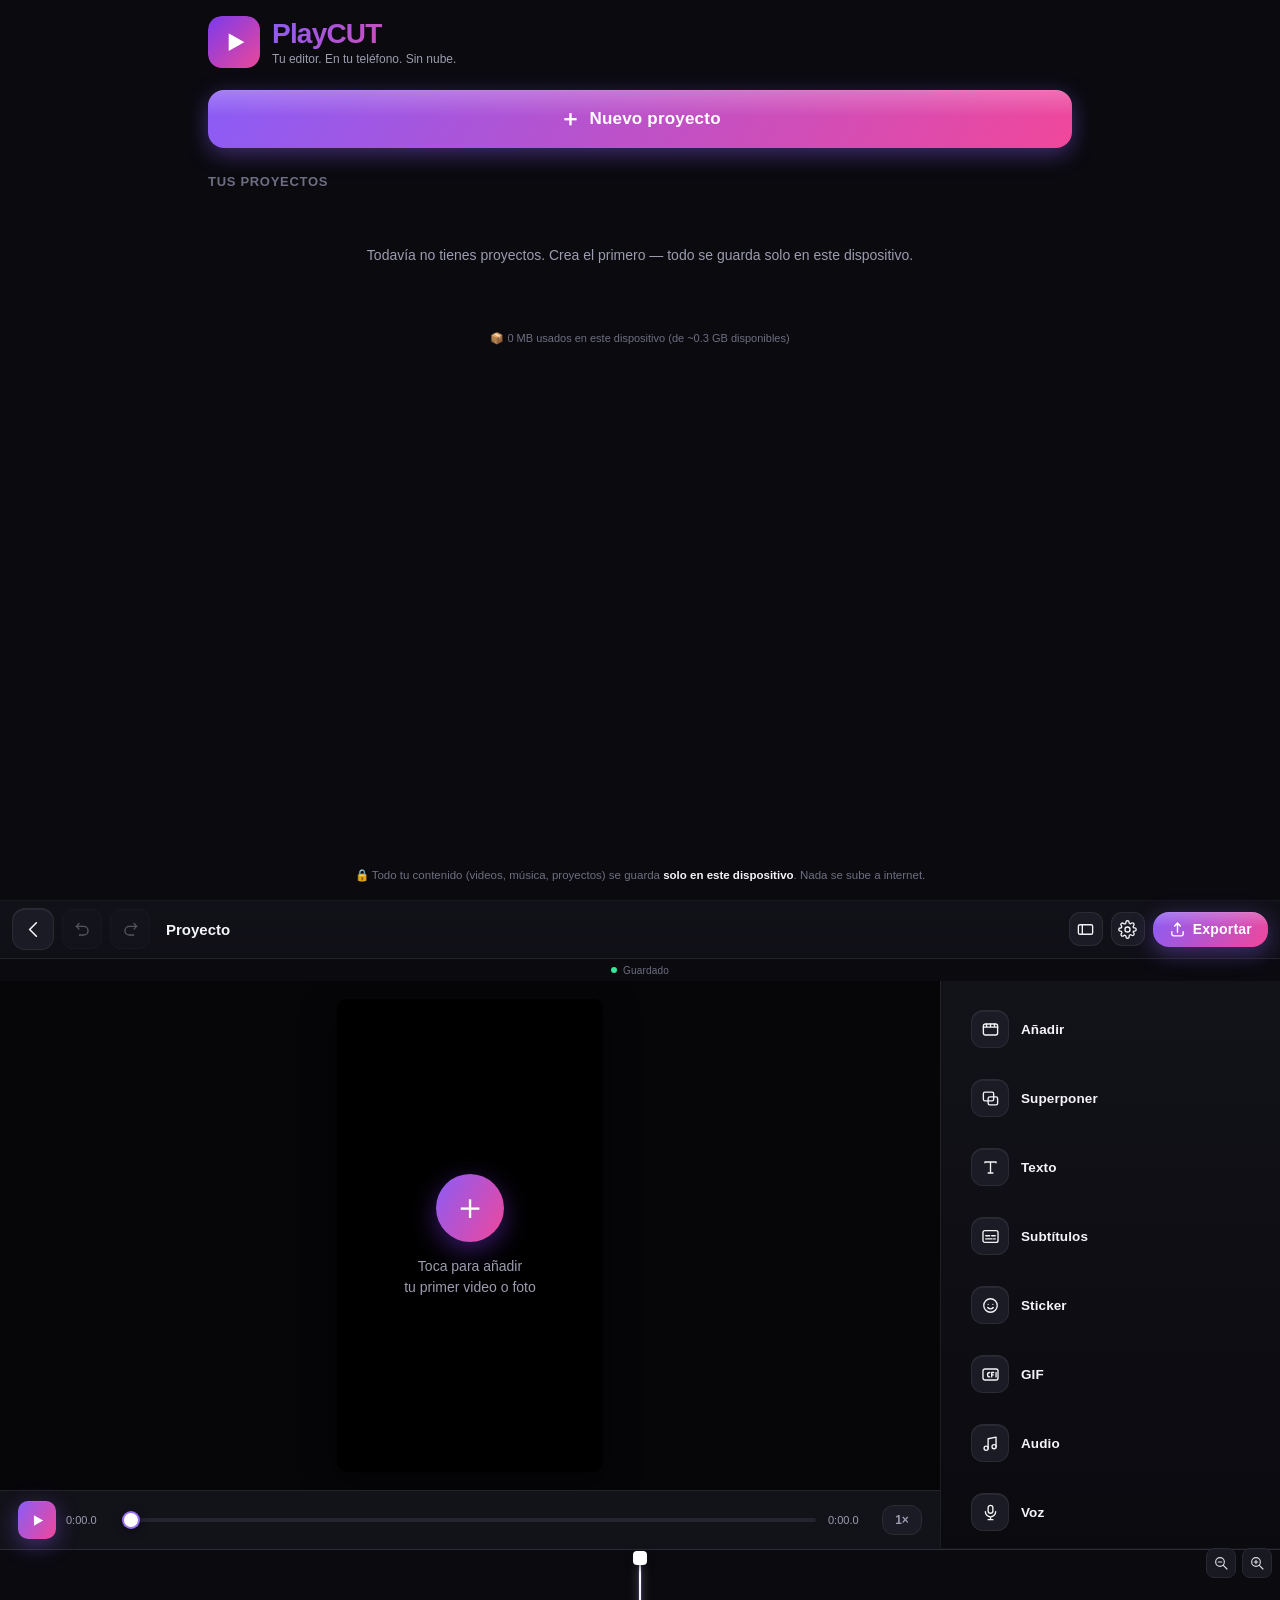
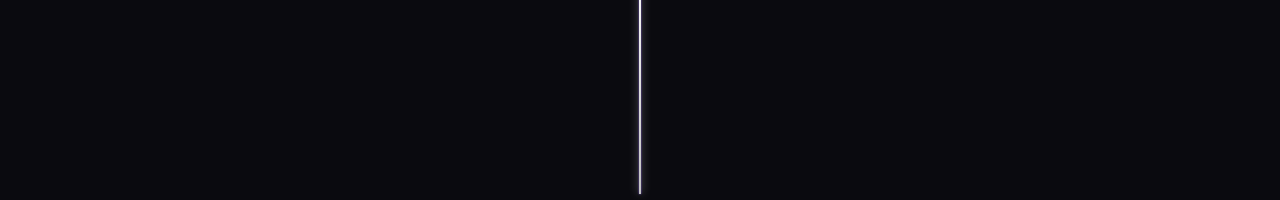
==== commit ed868f7d: "Add live effect preview and batch subtitles Picking a transition, an entrance/exit animation, a came" ====
--- a/index.html
+++ b/index.html
@@ -30,6 +30,7 @@
     <symbol id="ic-marker" viewBox="0 0 24 24"><path d="M12 21s7-6.3 7-11a7 7 0 1 0-14 0c0 4.7 7 11 7 11Z"/><circle cx="12" cy="10" r="2.6"/></symbol>
     <symbol id="ic-paste" viewBox="0 0 24 24"><rect x="6" y="4" width="12" height="17" rx="2"/><path d="M9.5 4V3h5v1"/><path d="M9 11h6M9 15h4"/></symbol>
     <symbol id="ic-adjust" viewBox="0 0 24 24"><path d="M5 21v-7M5 10V3M12 21v-11M12 6V3M19 21v-4M19 13V3"/><path d="M2.5 14h5M9.5 6h5M16.5 17h5"/></symbol>
+    <symbol id="ic-subs" viewBox="0 0 24 24"><rect x="2.5" y="4.5" width="19" height="15" rx="2.5"/><path d="M6 11h5M13.5 11H18M6 15h8M16 15h2"/></symbol>
     <symbol id="ic-stab" viewBox="0 0 24 24"><rect x="3" y="6" width="18" height="12" rx="2"/><path d="M7.5 12h9"/><path d="M12 9.2v5.6"/><path d="M2 9v6M22 9v6"/></symbol>
     <symbol id="ic-curve" viewBox="0 0 24 24"><path d="M3.5 20.5h17M3.5 20.5V3.5"/><path d="M4 20C9 20 8 5 20 4"/><circle cx="9" cy="15.6" r="1.6" fill="currentColor" stroke="none"/><circle cx="15" cy="7.2" r="1.6" fill="currentColor" stroke="none"/></symbol>
     <symbol id="ic-volume" viewBox="0 0 24 24"><path d="M4 9.5v5h3.5L12 19V5L7.5 9.5H4Z"/><path d="M16 9a4 4 0 0 1 0 6M18.7 6.2a8 8 0 0 1 0 11.6"/></symbol>
@@ -109,6 +110,7 @@
     <div class="preview-wrap">
       <canvas id="preview" width="1080" height="1920"></canvas>
       <canvas id="histogram" class="histogram" width="256" height="90" hidden></canvas>
+      <div id="live-badge" class="live-badge" hidden>🔁 Vista previa</div>
       <div id="preview-empty" class="preview-empty">
         <div class="empty-cta">
           <span class="empty-plus">＋</span>
@@ -147,6 +149,7 @@
       <button class="tool" data-action="add-media"><i><svg class="ic" aria-hidden="true"><use href="#ic-media"/></svg></i><span>Añadir</span></button>
       <button class="tool" data-action="add-overlay"><i><svg class="ic" aria-hidden="true"><use href="#ic-overlay"/></svg></i><span>Superponer</span></button>
       <button class="tool" data-action="add-text"><i><svg class="ic" aria-hidden="true"><use href="#ic-text"/></svg></i><span>Texto</span></button>
+      <button class="tool" data-action="subs"><i><svg class="ic" aria-hidden="true"><use href="#ic-subs"/></svg></i><span>Subtítulos</span></button>
       <button class="tool" data-action="add-sticker"><i><svg class="ic" aria-hidden="true"><use href="#ic-sticker"/></svg></i><span>Sticker</span></button>
       <button class="tool" data-action="add-gif"><i><svg class="ic" aria-hidden="true"><use href="#ic-gif"/></svg></i><span>GIF</span></button>
       <button class="tool" data-action="add-audio"><i><svg class="ic" aria-hidden="true"><use href="#ic-audio"/></svg></i><span>Audio</span></button>
@@ -632,6 +635,10 @@
         <label>Espaciado entre letras <output id="out-textls">0</output>
           <input id="text-ls" type="range" min="0" max="40" value="0" /></label>
       </div>
+      <div class="opt-grid two">
+        <button class="opt" id="text-style-all"><span class="opt-ico"><svg class="ic" aria-hidden="true"><use href="#ic-subs"/></svg></span>Este estilo a todos</button>
+        <button class="opt" id="text-open-subs"><span class="opt-ico"><svg class="ic" aria-hidden="true"><use href="#ic-plus"/></svg></span>Crear varios</button>
+      </div>
       <div class="sheet-buttons">
         <button class="ghost-btn" id="text-delete">Borrar</button>
         <button class="primary-btn" data-close-sheet>Listo</button>
@@ -749,6 +756,12 @@
       <p class="sheet-sub">Fundido de salida del video <output id="out-projfadeout">0.0s</output></p>
       <input id="set-projfadeout" type="range" min="0" max="3" step="0.1" value="0" />
       <p class="export-meta">Aparece desde negro al empezar y se va a negro al terminar (también baja el audio).</p>
+      <p class="sheet-sub">Vista previa automática</p>
+      <div class="opt-grid two">
+        <button class="opt" id="btn-autopreview"><span class="opt-ico"><svg class="ic" aria-hidden="true"><use href="#ic-play"/></svg></span><span id="autopreview-label">Activada</span></button>
+        <button class="opt" id="btn-replay"><span class="opt-ico"><svg class="ic" aria-hidden="true"><use href="#ic-redo"/></svg></span>Repetir última</button>
+      </div>
+      <p class="export-meta">Al elegir una transición, una animación o un movimiento, se reproduce solo ese trocito en bucle para que lo veas al momento.</p>
       <p class="sheet-sub">Duración del fotograma congelado <output id="out-freezedur">2.0s</output></p>
       <input id="set-freezedur" type="range" min="0.3" max="10" step="0.1" value="2" />
       <p class="export-meta">Es la duración que tendrá cada «🧊 Congelar». Después puedes cambiarla clip a clip.</p>
@@ -806,6 +819,37 @@
   <div id="sheet-backdrop" class="sheet-backdrop"></div>
 
   <!-- Superposición de trabajo en curso (importar, convertir, congelar…) -->
+  <!-- ===================== HOJA: SUBTÍTULOS POR LOTES ===================== -->
+  <div id="sheet-subs" class="sheet">
+    <div class="sheet-inner">
+      <div class="sheet-handle"></div>
+      <h3>Subtítulos</h3>
+      <p class="sheet-sub">Escribe una línea por subtítulo</p>
+      <textarea id="subs-text" class="text-area" rows="6" placeholder="Hola, bienvenido a mi canal&#10;Hoy te enseño cómo editar&#10;Sígueme para más"></textarea>
+
+      <p class="sheet-sub">Estilo</p>
+      <div class="opt-chips" id="subs-style">
+        <button class="chip active" data-substyle="subtitle">Subtítulo</button>
+        <button class="chip" data-substyle="caption">Cartel</button>
+        <button class="chip" data-substyle="neon">Neón</button>
+        <button class="chip" data-substyle="glow">Brillo</button>
+        <button class="chip" data-substyle="retro">Retro</button>
+        <button class="chip" data-substyle="meme">Meme</button>
+      </div>
+
+      <p class="sheet-sub">Cuánto dura cada uno</p>
+      <div class="opt-chips" id="subs-mode">
+        <button class="chip active" data-submode="spread">Repartir en todo el video</button>
+        <button class="chip" data-submode="fixed">Tiempo fijo</button>
+      </div>
+      <label id="subs-dur-row" style="display:none">Segundos por subtítulo <output id="out-subsdur">2.5s</output>
+        <input id="subs-dur" type="range" min="0.6" max="8" step="0.1" value="2.5" /></label>
+
+      <p class="export-meta" id="subs-info">Se crearán a partir del cursor. Después puedes mover o editar cada uno por separado.</p>
+      <button class="primary-btn full" id="subs-create">Crear subtítulos</button>
+    </div>
+  </div>
+
   <!-- ===================== HOJA: CURVAS DE COLOR ===================== -->
   <div id="sheet-curves" class="sheet">
     <div class="sheet-inner">
@@ -839,7 +883,7 @@
         <button class="opt" id="curve-all"><span class="opt-ico"><svg class="ic" aria-hidden="true"><use href="#ic-overlay"/></svg></span>A todo</button>
       </div>
 
-      <button class="btn-primary" data-close-sheet>Listo</button>
+      <button class="primary-btn full" data-close-sheet>Listo</button>
     </div>
   </div>
 
--- a/css/styles.css
+++ b/css/styles.css
@@ -899,6 +899,18 @@
   .project-name-input { font-size: 14px; }
 }
 
+/* ---------- Aviso de vista previa en bucle ---------- */
+.live-badge {
+  position: absolute; left: 50%; bottom: 10px; transform: translateX(-50%);
+  z-index: 7; pointer-events: none;
+  background: rgba(10,10,16,.82); color: var(--text);
+  border: 1px solid var(--line-strong); border-radius: var(--r-pill);
+  padding: 5px 12px; font-size: 11.5px; font-weight: 600; letter-spacing: .2px;
+  box-shadow: var(--sh-2); backdrop-filter: blur(8px);
+  animation: livePulse 1.8s var(--ease) infinite;
+}
+@keyframes livePulse { 0%,100% { opacity: 1; } 50% { opacity: .62; } }
+
 /* ---------- Editor de curvas de color ---------- */
 .curve-wrap {
   width: 100%; max-width: 340px; margin: 4px auto 10px;
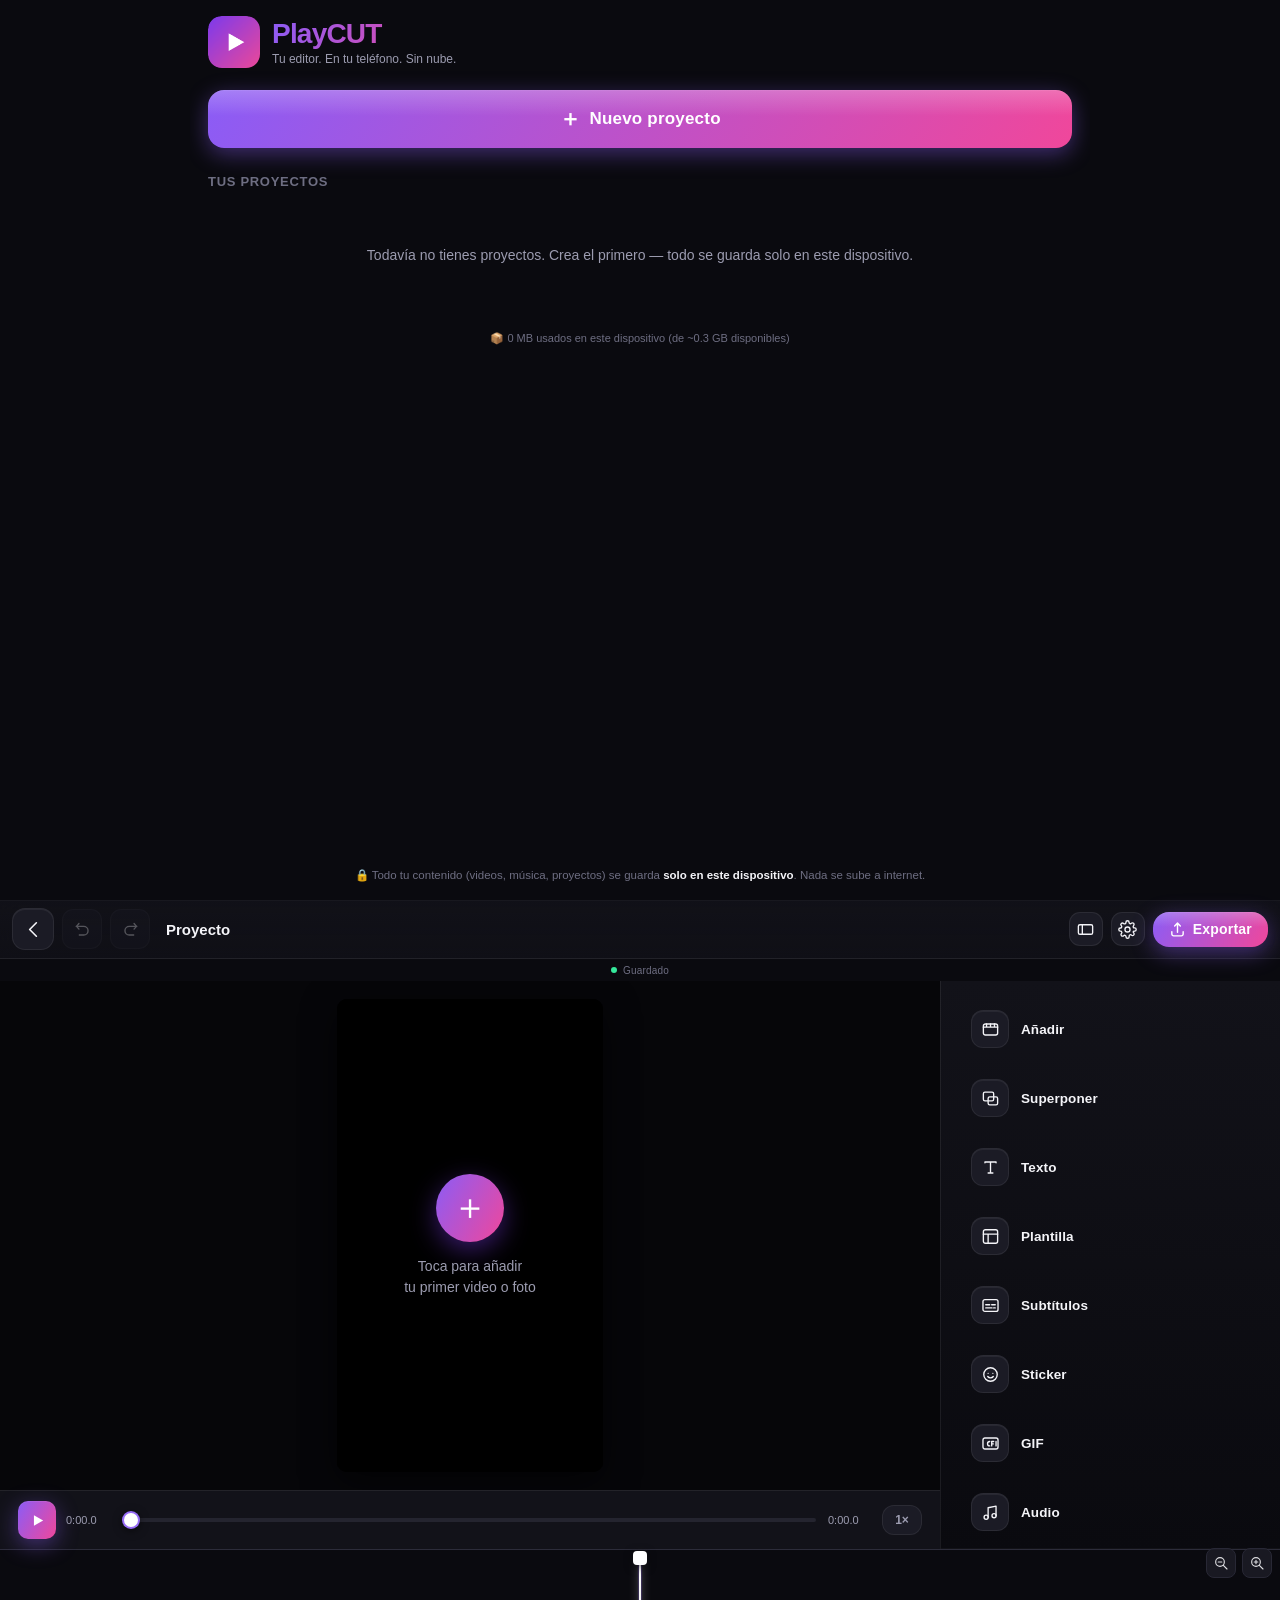
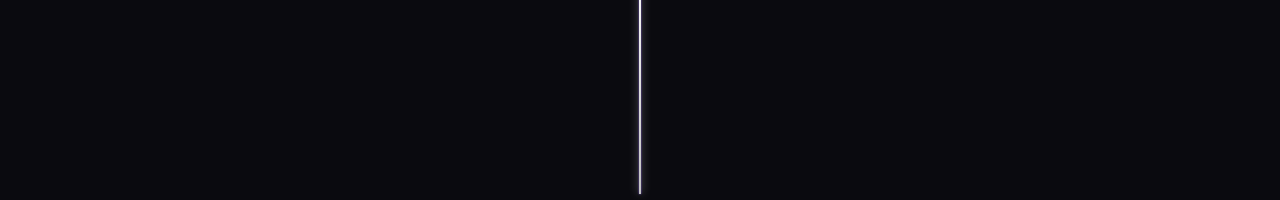
==== commit 34b2c7fa: "Add whole-project templates Five templates that assemble a finished video in one step over whatever " ====
--- a/index.html
+++ b/index.html
@@ -30,6 +30,7 @@
     <symbol id="ic-marker" viewBox="0 0 24 24"><path d="M12 21s7-6.3 7-11a7 7 0 1 0-14 0c0 4.7 7 11 7 11Z"/><circle cx="12" cy="10" r="2.6"/></symbol>
     <symbol id="ic-paste" viewBox="0 0 24 24"><rect x="6" y="4" width="12" height="17" rx="2"/><path d="M9.5 4V3h5v1"/><path d="M9 11h6M9 15h4"/></symbol>
     <symbol id="ic-adjust" viewBox="0 0 24 24"><path d="M5 21v-7M5 10V3M12 21v-11M12 6V3M19 21v-4M19 13V3"/><path d="M2.5 14h5M9.5 6h5M16.5 17h5"/></symbol>
+    <symbol id="ic-template" viewBox="0 0 24 24"><rect x="3" y="3.5" width="18" height="17" rx="2.5"/><path d="M3 9h18M9 9v11.5"/></symbol>
     <symbol id="ic-subs" viewBox="0 0 24 24"><rect x="2.5" y="4.5" width="19" height="15" rx="2.5"/><path d="M6 11h5M13.5 11H18M6 15h8M16 15h2"/></symbol>
     <symbol id="ic-stab" viewBox="0 0 24 24"><rect x="3" y="6" width="18" height="12" rx="2"/><path d="M7.5 12h9"/><path d="M12 9.2v5.6"/><path d="M2 9v6M22 9v6"/></symbol>
     <symbol id="ic-curve" viewBox="0 0 24 24"><path d="M3.5 20.5h17M3.5 20.5V3.5"/><path d="M4 20C9 20 8 5 20 4"/><circle cx="9" cy="15.6" r="1.6" fill="currentColor" stroke="none"/><circle cx="15" cy="7.2" r="1.6" fill="currentColor" stroke="none"/></symbol>
@@ -149,6 +150,7 @@
       <button class="tool" data-action="add-media"><i><svg class="ic" aria-hidden="true"><use href="#ic-media"/></svg></i><span>Añadir</span></button>
       <button class="tool" data-action="add-overlay"><i><svg class="ic" aria-hidden="true"><use href="#ic-overlay"/></svg></i><span>Superponer</span></button>
       <button class="tool" data-action="add-text"><i><svg class="ic" aria-hidden="true"><use href="#ic-text"/></svg></i><span>Texto</span></button>
+      <button class="tool" data-action="template"><i><svg class="ic" aria-hidden="true"><use href="#ic-template"/></svg></i><span>Plantilla</span></button>
       <button class="tool" data-action="subs"><i><svg class="ic" aria-hidden="true"><use href="#ic-subs"/></svg></i><span>Subtítulos</span></button>
       <button class="tool" data-action="add-sticker"><i><svg class="ic" aria-hidden="true"><use href="#ic-sticker"/></svg></i><span>Sticker</span></button>
       <button class="tool" data-action="add-gif"><i><svg class="ic" aria-hidden="true"><use href="#ic-gif"/></svg></i><span>GIF</span></button>
@@ -393,6 +395,32 @@
         <label class="only-video" id="stab-strength-row">Cuánto corregir <output id="out-stab">100%</output>
           <input id="adj-stab" type="range" min="0" max="100" value="100" /></label>
         <p class="export-meta only-video" id="stab-hint">Analiza el movimiento de la cámara y compensa el temblor. Amplía un poco la imagen para tapar los bordes.</p>
+
+        <p class="sheet-sub only-visual">Corrección de lente</p>
+        <div class="opt-chips only-visual" id="lens-row">
+          <button class="chip" data-lens="0">Ninguna</button>
+          <button class="chip" data-lens="35">Enderezar</button>
+          <button class="chip" data-lens="70">Gran angular</button>
+          <button class="chip" data-lens="-45">Ojo de pez</button>
+        </div>
+        <label class="only-visual">Curvatura <output id="out-lens">0</output>
+          <input id="adj-lens" type="range" min="-100" max="100" value="0" /></label>
+        <p class="export-meta only-visual">A la derecha endereza el abombado del gran angular (GoPro, cámara frontal). A la izquierda lo añade a propósito.</p>
+
+        <p class="sheet-sub only-visual">Desenfoque selectivo <span class="badge-pro">PRO</span></p>
+        <div class="opt-chips only-visual" id="focus-row" data-pro="focus">
+          <button class="chip" data-focus="none">Ninguno</button>
+          <button class="chip" data-focus="radial">Redondo</button>
+          <button class="chip" data-focus="band">Franja (maqueta)</button>
+        </div>
+        <label class="only-visual only-focus">Cuánto desenfoque <output id="out-focusamt">50%</output>
+          <input id="adj-focusamt" type="range" min="0" max="100" value="50" /></label>
+        <label class="only-visual only-focus">Tamaño de la zona nítida <output id="out-focussize">45%</output>
+          <input id="adj-focussize" type="range" min="8" max="95" value="45" /></label>
+        <label class="only-visual only-focus">Posición ← → <output id="out-focusx">50%</output>
+          <input id="adj-focusx" type="range" min="0" max="100" value="50" /></label>
+        <label class="only-visual only-focus">Posición ↑ ↓ <output id="out-focusy">50%</output>
+          <input id="adj-focusy" type="range" min="0" max="100" value="50" /></label>
 
         <p class="sheet-sub only-visual">Curvas de color <span class="badge-pro">PRO</span></p>
         <div class="opt-grid two only-visual">
@@ -795,6 +823,17 @@
           <button class="opt" data-fps="30">30</button>
           <button class="opt" data-fps="60">60</button>
         </div>
+        <p class="sheet-sub">Qué parte exportar</p>
+        <div class="opt-chips" id="export-range-row">
+          <button class="chip active" data-range="all">Todo el video</button>
+          <button class="chip" data-range="cursor">Desde el cursor</button>
+          <button class="chip" data-range="clip">Solo este clip</button>
+          <button class="chip" data-range="custom">A mano</button>
+        </div>
+        <label class="only-range">Empieza en <output id="out-rangefrom">0:00.0</output>
+          <input id="export-from" type="range" min="0" max="1000" value="0" /></label>
+        <label class="only-range">Acaba en <output id="out-rangeto">0:00.0</output>
+          <input id="export-to" type="range" min="0" max="1000" value="1000" /></label>
         <p class="export-meta" id="export-meta">1080 × 1920 · 30 fps</p>
         <p class="export-note">El video se genera en tu teléfono en tiempo real. Mantén la pantalla encendida.</p>
         <button class="primary-btn full" id="btn-start-export">Empezar exportación</button>
@@ -819,6 +858,17 @@
   <div id="sheet-backdrop" class="sheet-backdrop"></div>
 
   <!-- Superposición de trabajo en curso (importar, convertir, congelar…) -->
+  <!-- ===================== HOJA: PLANTILLAS DE PROYECTO ===================== -->
+  <div id="sheet-templates" class="sheet">
+    <div class="sheet-inner">
+      <div class="sheet-handle"></div>
+      <h3>Plantillas</h3>
+      <p class="sheet-sub">Monta el video entero de una vez: intro, acabado de color, transiciones y cierre. Después cambias lo que quieras.</p>
+      <ul class="tpl-list" id="tpl-list"></ul>
+      <p class="export-meta" id="tpl-info">Se aplica sobre lo que ya tienes. Si no te gusta, deshaz con ↺.</p>
+    </div>
+  </div>
+
   <!-- ===================== HOJA: SUBTÍTULOS POR LOTES ===================== -->
   <div id="sheet-subs" class="sheet">
     <div class="sheet-inner">
--- a/css/styles.css
+++ b/css/styles.css
@@ -899,6 +899,20 @@
   .project-name-input { font-size: 14px; }
 }
 
+/* ---------- Lista de plantillas ---------- */
+.tpl-list { list-style: none; margin: 0 0 12px; padding: 0; display: flex; flex-direction: column; gap: 10px; }
+.tpl-item {
+  display: flex; align-items: center; gap: 12px; width: 100%; text-align: left;
+  background: var(--bg-3); border: 1px solid var(--line); border-radius: var(--r-md);
+  padding: 12px 14px; color: var(--text);
+  transition: transform var(--t-fast) var(--spring), background var(--t-med) var(--ease), border-color var(--t-med) var(--ease);
+}
+.tpl-item:active { transform: scale(.985); background: var(--bg-4); border-color: var(--line-strong); }
+.tpl-swatch { flex: 0 0 auto; width: 40px; height: 54px; border-radius: 9px; border: 1px solid var(--line-strong); }
+.tpl-body { min-width: 0; }
+.tpl-body b { display: block; font-size: 14.5px; font-weight: 650; margin-bottom: 3px; }
+.tpl-body span { display: block; font-size: 11.5px; line-height: 1.45; color: var(--text-dim); }
+
 /* ---------- Aviso de vista previa en bucle ---------- */
 .live-badge {
   position: absolute; left: 50%; bottom: 10px; transform: translateX(-50%);
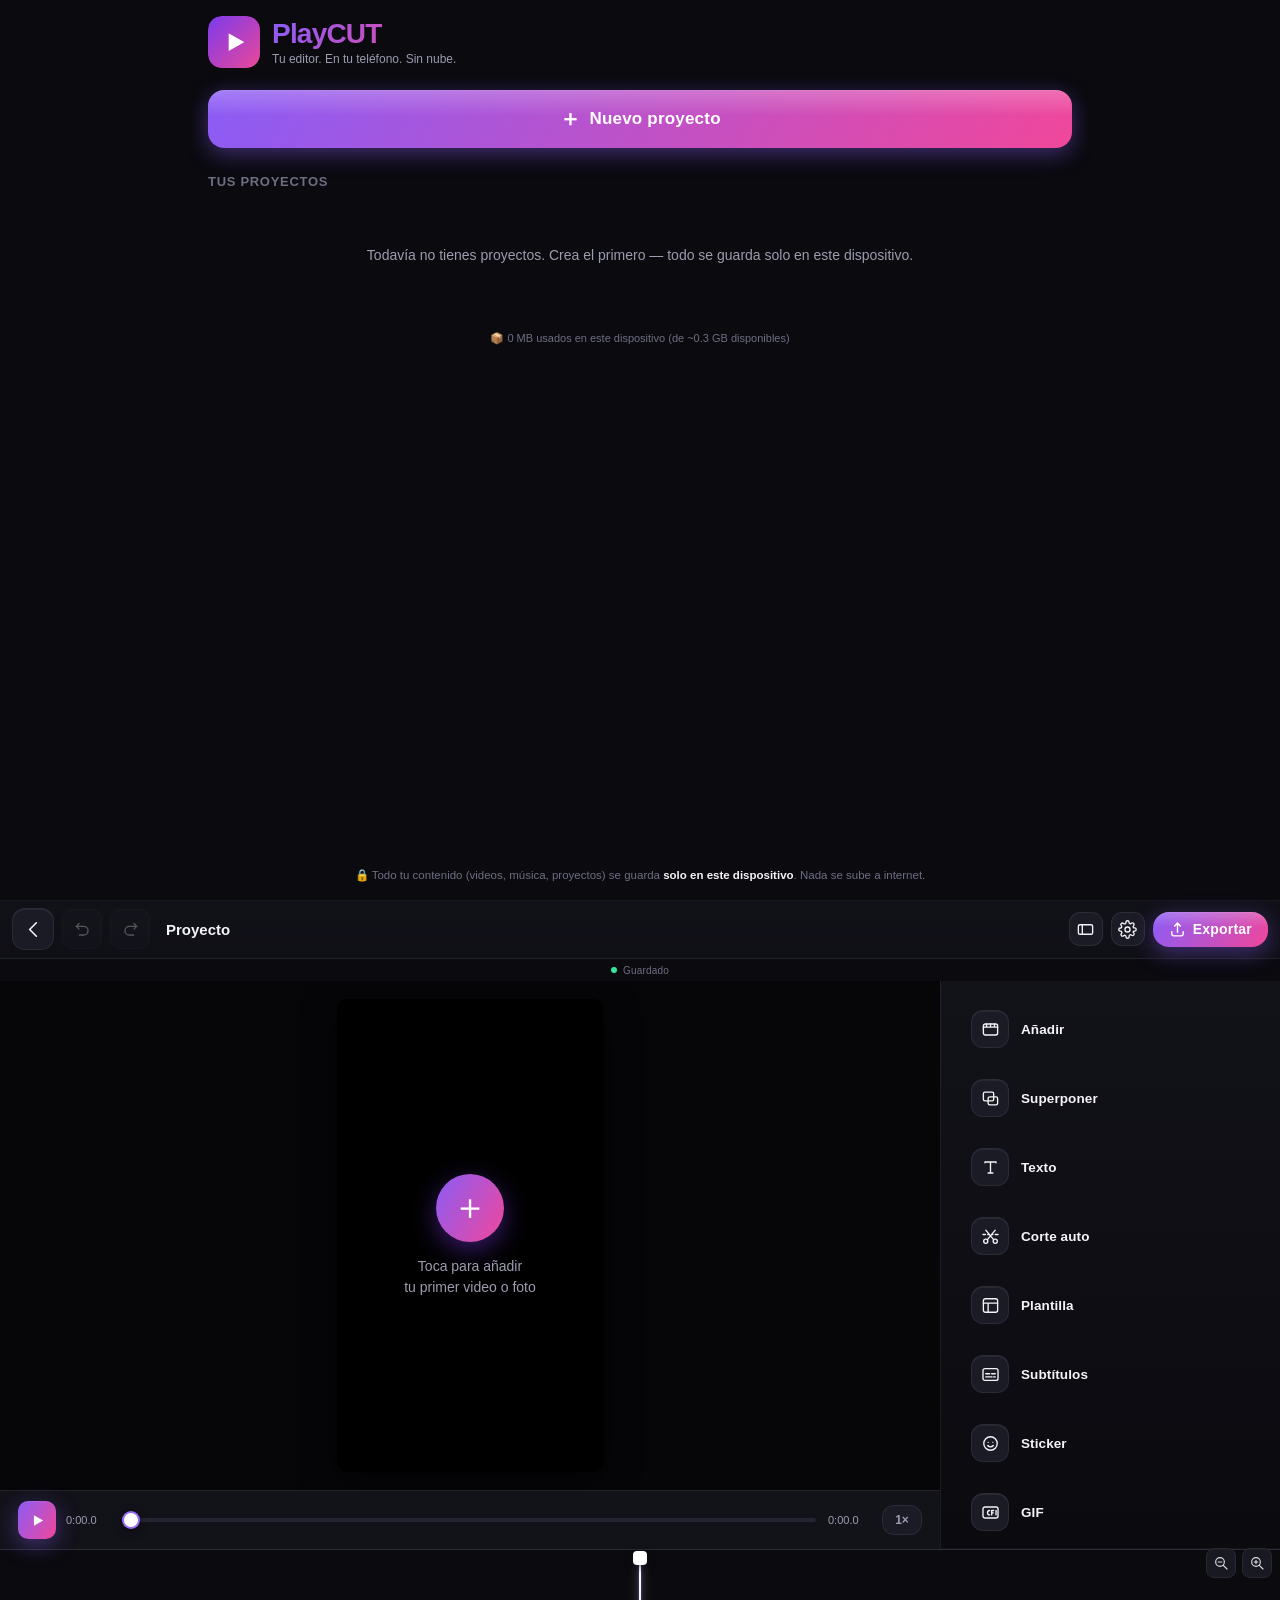
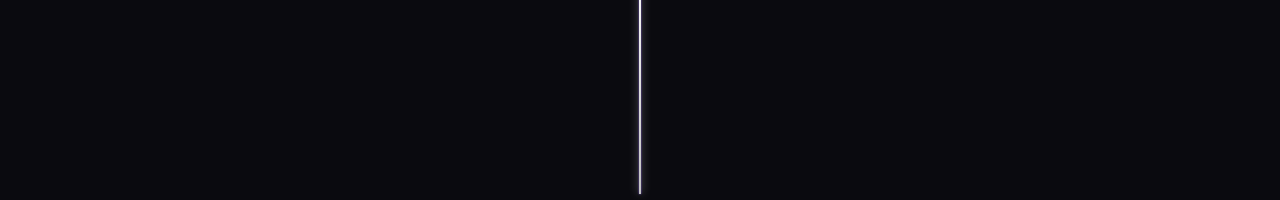
==== commit 53c7f896: "Add automatic cutting: remove silences and split by shot change Two analyses, both on device.  Silen" ====
--- a/index.html
+++ b/index.html
@@ -30,6 +30,7 @@
     <symbol id="ic-marker" viewBox="0 0 24 24"><path d="M12 21s7-6.3 7-11a7 7 0 1 0-14 0c0 4.7 7 11 7 11Z"/><circle cx="12" cy="10" r="2.6"/></symbol>
     <symbol id="ic-paste" viewBox="0 0 24 24"><rect x="6" y="4" width="12" height="17" rx="2"/><path d="M9.5 4V3h5v1"/><path d="M9 11h6M9 15h4"/></symbol>
     <symbol id="ic-adjust" viewBox="0 0 24 24"><path d="M5 21v-7M5 10V3M12 21v-11M12 6V3M19 21v-4M19 13V3"/><path d="M2.5 14h5M9.5 6h5M16.5 17h5"/></symbol>
+    <symbol id="ic-autocut" viewBox="0 0 24 24"><circle cx="6" cy="18" r="2.6"/><circle cx="18" cy="18" r="2.6"/><path d="M7.8 16.2 18 4M16.2 16.2 6 4"/><path d="M2.5 9.5h3M8.5 9.5h2M13.5 9.5h1.5M18 9.5h3.5"/></symbol>
     <symbol id="ic-template" viewBox="0 0 24 24"><rect x="3" y="3.5" width="18" height="17" rx="2.5"/><path d="M3 9h18M9 9v11.5"/></symbol>
     <symbol id="ic-subs" viewBox="0 0 24 24"><rect x="2.5" y="4.5" width="19" height="15" rx="2.5"/><path d="M6 11h5M13.5 11H18M6 15h8M16 15h2"/></symbol>
     <symbol id="ic-stab" viewBox="0 0 24 24"><rect x="3" y="6" width="18" height="12" rx="2"/><path d="M7.5 12h9"/><path d="M12 9.2v5.6"/><path d="M2 9v6M22 9v6"/></symbol>
@@ -150,6 +151,7 @@
       <button class="tool" data-action="add-media"><i><svg class="ic" aria-hidden="true"><use href="#ic-media"/></svg></i><span>Añadir</span></button>
       <button class="tool" data-action="add-overlay"><i><svg class="ic" aria-hidden="true"><use href="#ic-overlay"/></svg></i><span>Superponer</span></button>
       <button class="tool" data-action="add-text"><i><svg class="ic" aria-hidden="true"><use href="#ic-text"/></svg></i><span>Texto</span></button>
+      <button class="tool" data-action="autocut"><i><svg class="ic" aria-hidden="true"><use href="#ic-autocut"/></svg></i><span>Corte auto</span></button>
       <button class="tool" data-action="template"><i><svg class="ic" aria-hidden="true"><use href="#ic-template"/></svg></i><span>Plantilla</span></button>
       <button class="tool" data-action="subs"><i><svg class="ic" aria-hidden="true"><use href="#ic-subs"/></svg></i><span>Subtítulos</span></button>
       <button class="tool" data-action="add-sticker"><i><svg class="ic" aria-hidden="true"><use href="#ic-sticker"/></svg></i><span>Sticker</span></button>
@@ -858,6 +860,33 @@
   <div id="sheet-backdrop" class="sheet-backdrop"></div>
 
   <!-- Superposición de trabajo en curso (importar, convertir, congelar…) -->
+  <!-- ===================== HOJA: CORTE AUTOMÁTICO ===================== -->
+  <div id="sheet-autocut" class="sheet">
+    <div class="sheet-inner">
+      <div class="sheet-handle"></div>
+      <h3>Corte automático</h3>
+      <p class="sheet-sub">Sobre el clip seleccionado</p>
+      <div class="opt-chips" id="ac-mode">
+        <button class="chip active" data-acmode="silence">Quitar silencios</button>
+        <button class="chip" data-acmode="scene">Cortar por planos</button>
+      </div>
+
+      <label>Sensibilidad <output id="out-acsens">50%</output>
+        <input id="ac-sens" type="range" min="0" max="100" value="50" /></label>
+      <label class="only-silence">Silencio mínimo <output id="out-acmin">0.4s</output>
+        <input id="ac-min" type="range" min="0.2" max="3" step="0.1" value="0.4" /></label>
+      <label class="only-silence">Margen alrededor de la voz <output id="out-acpad">0.08s</output>
+        <input id="ac-pad" type="range" min="0" max="0.5" step="0.01" value="0.08" /></label>
+
+      <p class="export-meta" id="ac-hint">«Quitar silencios» borra las pausas de una grabación hablada. «Cortar por planos» divide el clip donde cambia la imagen, sin borrar nada.</p>
+      <div class="opt-grid two">
+        <button class="opt" id="ac-analizar"><span class="opt-ico"><svg class="ic" aria-hidden="true"><use href="#ic-autocut"/></svg></span>Analizar</button>
+        <button class="opt" id="ac-aplicar" disabled><span class="opt-ico"><svg class="ic" aria-hidden="true"><use href="#ic-split"/></svg></span>Aplicar</button>
+      </div>
+      <p class="export-meta" id="ac-result"></p>
+    </div>
+  </div>
+
   <!-- ===================== HOJA: PLANTILLAS DE PROYECTO ===================== -->
   <div id="sheet-templates" class="sheet">
     <div class="sheet-inner">
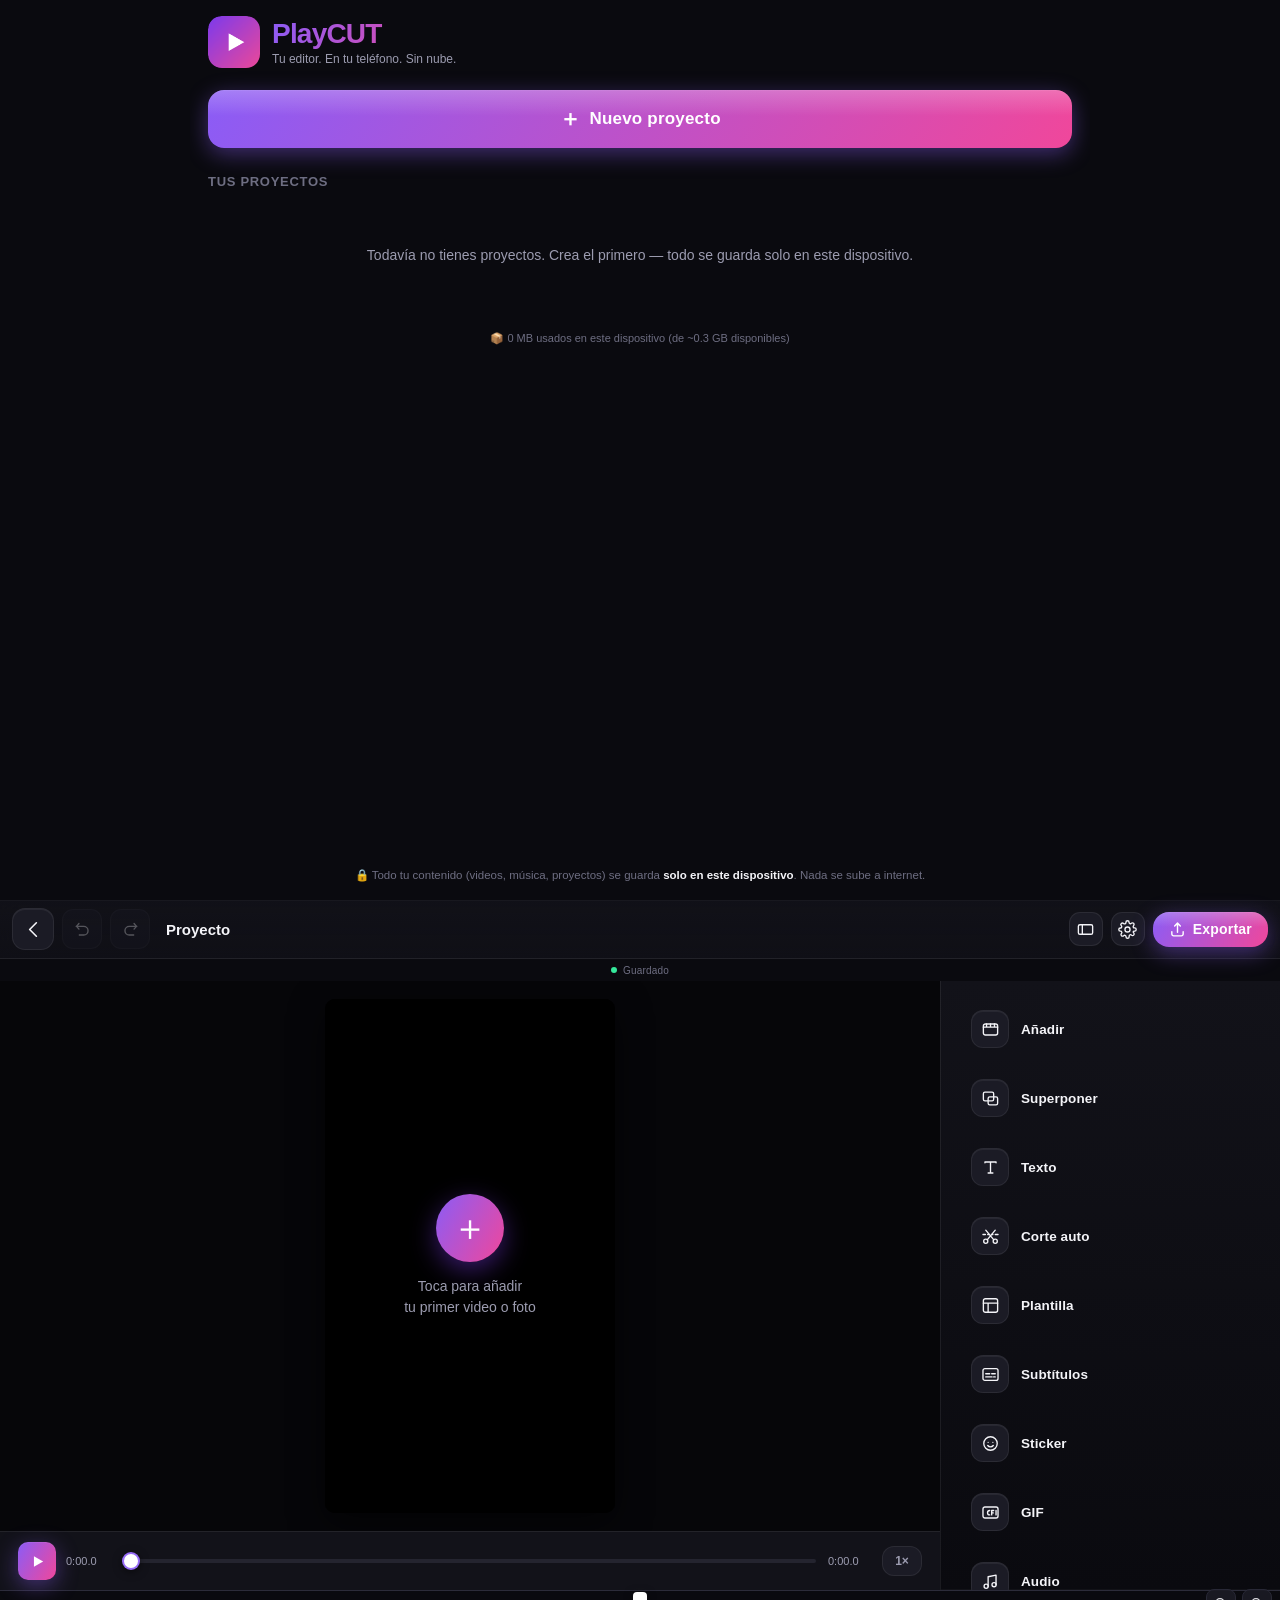
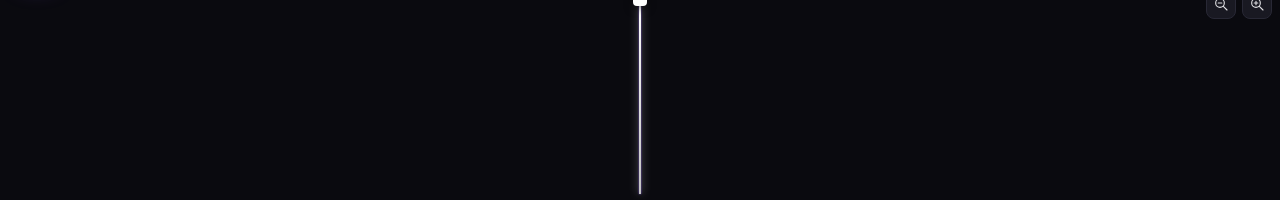
==== commit 79f49c0c: "Add multiple overlay layers Overlays can now stack up to 8 layers instead of one. Rather than restru" ====
--- a/index.html
+++ b/index.html
@@ -30,6 +30,8 @@
     <symbol id="ic-marker" viewBox="0 0 24 24"><path d="M12 21s7-6.3 7-11a7 7 0 1 0-14 0c0 4.7 7 11 7 11Z"/><circle cx="12" cy="10" r="2.6"/></symbol>
     <symbol id="ic-paste" viewBox="0 0 24 24"><rect x="6" y="4" width="12" height="17" rx="2"/><path d="M9.5 4V3h5v1"/><path d="M9 11h6M9 15h4"/></symbol>
     <symbol id="ic-adjust" viewBox="0 0 24 24"><path d="M5 21v-7M5 10V3M12 21v-11M12 6V3M19 21v-4M19 13V3"/><path d="M2.5 14h5M9.5 6h5M16.5 17h5"/></symbol>
+    <symbol id="ic-layer-up" viewBox="0 0 24 24"><path d="m12 3 8 4.5-8 4.5-8-4.5L12 3Z"/><path d="m4 13 8 4.5 8-4.5"/><path d="M12 21v-6M9.5 17.5 12 15l2.5 2.5"/></symbol>
+    <symbol id="ic-layer-down" viewBox="0 0 24 24"><path d="m12 3 8 4.5-8 4.5-8-4.5L12 3Z"/><path d="m4 13 8 4.5 8-4.5"/><path d="M12 15v6M9.5 18.5 12 21l2.5-2.5"/></symbol>
     <symbol id="ic-autocut" viewBox="0 0 24 24"><circle cx="6" cy="18" r="2.6"/><circle cx="18" cy="18" r="2.6"/><path d="M7.8 16.2 18 4M16.2 16.2 6 4"/><path d="M2.5 9.5h3M8.5 9.5h2M13.5 9.5h1.5M18 9.5h3.5"/></symbol>
     <symbol id="ic-template" viewBox="0 0 24 24"><rect x="3" y="3.5" width="18" height="17" rx="2.5"/><path d="M3 9h18M9 9v11.5"/></symbol>
     <symbol id="ic-subs" viewBox="0 0 24 24"><rect x="2.5" y="4.5" width="19" height="15" rx="2.5"/><path d="M6 11h5M13.5 11H18M6 15h8M16 15h2"/></symbol>
@@ -181,6 +183,8 @@
       <button class="tool" data-action="clip-duplicate"><i><svg class="ic" aria-hidden="true"><use href="#ic-duplicate"/></svg></i><span>Duplicar</span></button>
       <button class="tool" data-action="clip-copy"><i><svg class="ic" aria-hidden="true"><use href="#ic-copy"/></svg></i><span>Copiar</span></button>
       <button class="tool" data-action="clip-extract-audio"><i><svg class="ic" aria-hidden="true"><use href="#ic-audio"/></svg></i><span>Extraer audio</span></button>
+      <button class="tool ov-only" data-action="layer-up"><i><svg class="ic" aria-hidden="true"><use href="#ic-layer-up"/></svg></i><span>Subir capa</span></button>
+      <button class="tool ov-only" data-action="layer-down"><i><svg class="ic" aria-hidden="true"><use href="#ic-layer-down"/></svg></i><span>Bajar capa</span></button>
       <button class="tool" data-action="clip-mirror"><i><svg class="ic" aria-hidden="true"><use href="#ic-duplicate"/></svg></i><span>Espejo</span></button>
       <button class="tool" data-action="clip-reverse" data-pro="reverse"><i><svg class="ic" aria-hidden="true"><use href="#ic-undo"/></svg></i><span>Al revés</span></button>
       <button class="tool" data-action="clip-lock"><i><svg class="ic" aria-hidden="true"><use href="#ic-lock"/></svg></i><span>Bloquear</span></button>
--- a/css/styles.css
+++ b/css/styles.css
@@ -201,7 +201,15 @@
 .clip.dragging { opacity: .95; box-shadow: 0 12px 28px rgba(0,0,0,.65); cursor: grabbing; transform: scale(1.02); }
 .clip-thumb { width: 100%; height: 100%; object-fit: cover; pointer-events: none; }
 .clip-label { position: absolute; left: 6px; bottom: 3px; font-size: 10px; color: #fff; text-shadow: 0 1px 2px rgba(0,0,0,.8); pointer-events: none; white-space: nowrap; overflow: hidden; max-width: calc(100% - 12px); }
-.track-overlay { height: 44px; }
+.track-overlay { height: auto; display: block; }
+.ov-row { position: relative; height: 44px; margin-bottom: 4px; display: flex; align-items: center; }
+.ov-row:last-child { margin-bottom: 0; }
+.ov-row-label {
+  position: absolute; left: 2px; top: 2px; z-index: 3; pointer-events: none;
+  font-size: 9px; font-weight: 700; letter-spacing: .3px;
+  color: var(--text-dim); background: rgba(10,10,16,.72);
+  border-radius: 5px; padding: 1px 4px;
+}
 .clip.type-overlay { background: linear-gradient(135deg, #4a2b55, #2f1f40); }
 .clip.type-overlay .clip-label { color: #e9c9ff; }
 .clip.type-image { background: linear-gradient(135deg, #2b3a55, #1f2740); }
